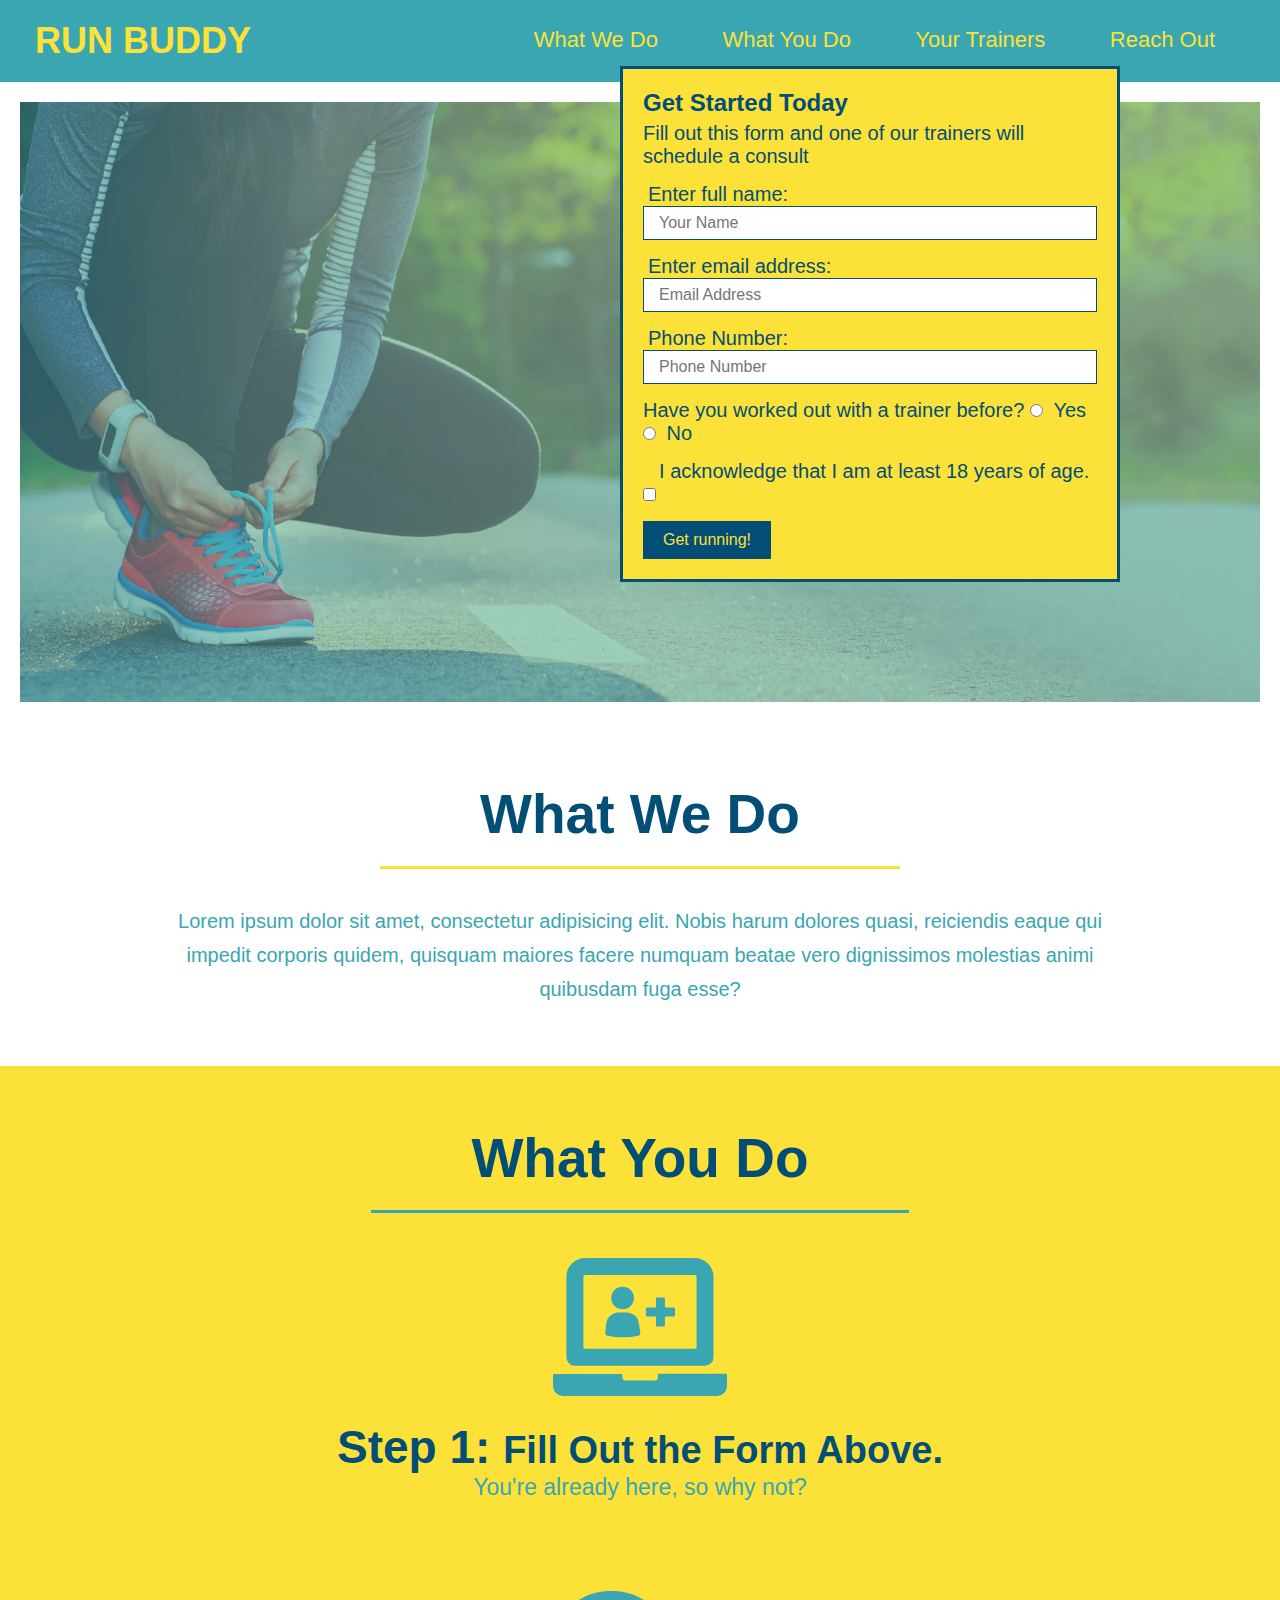
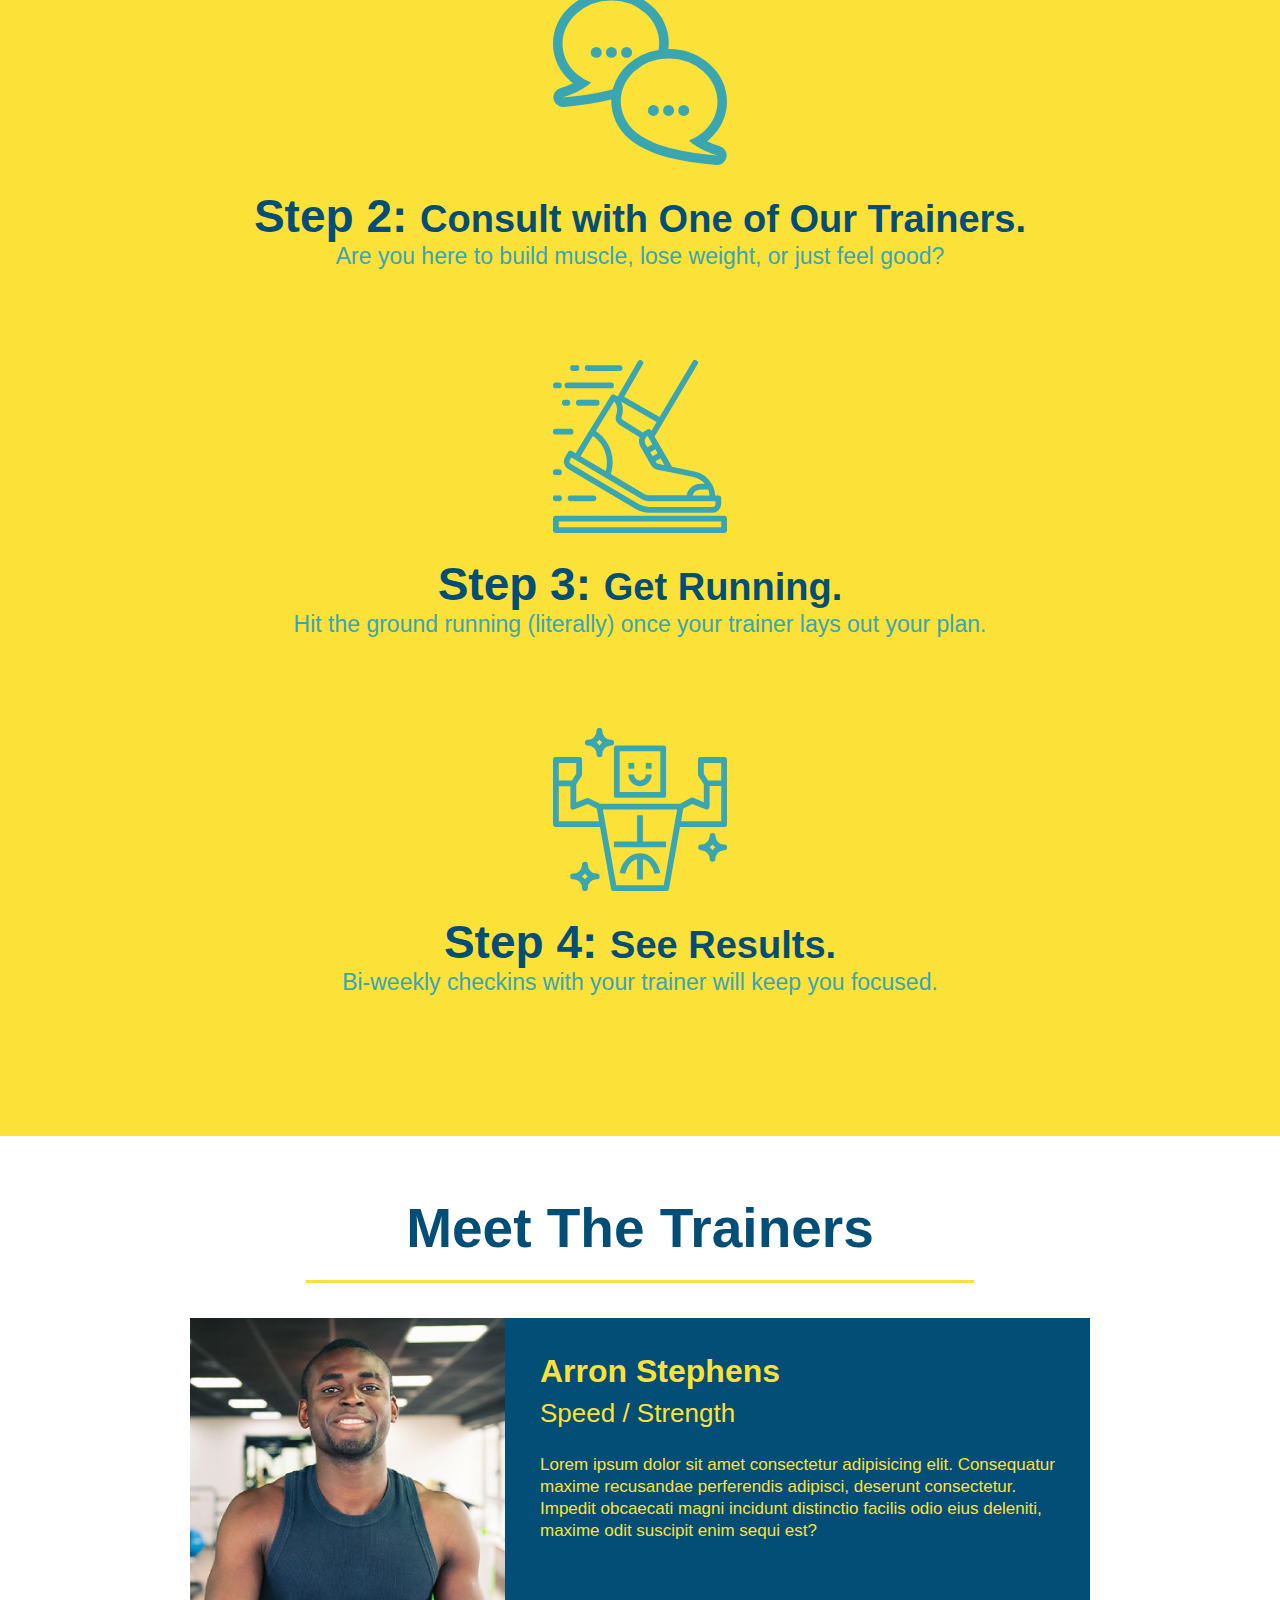
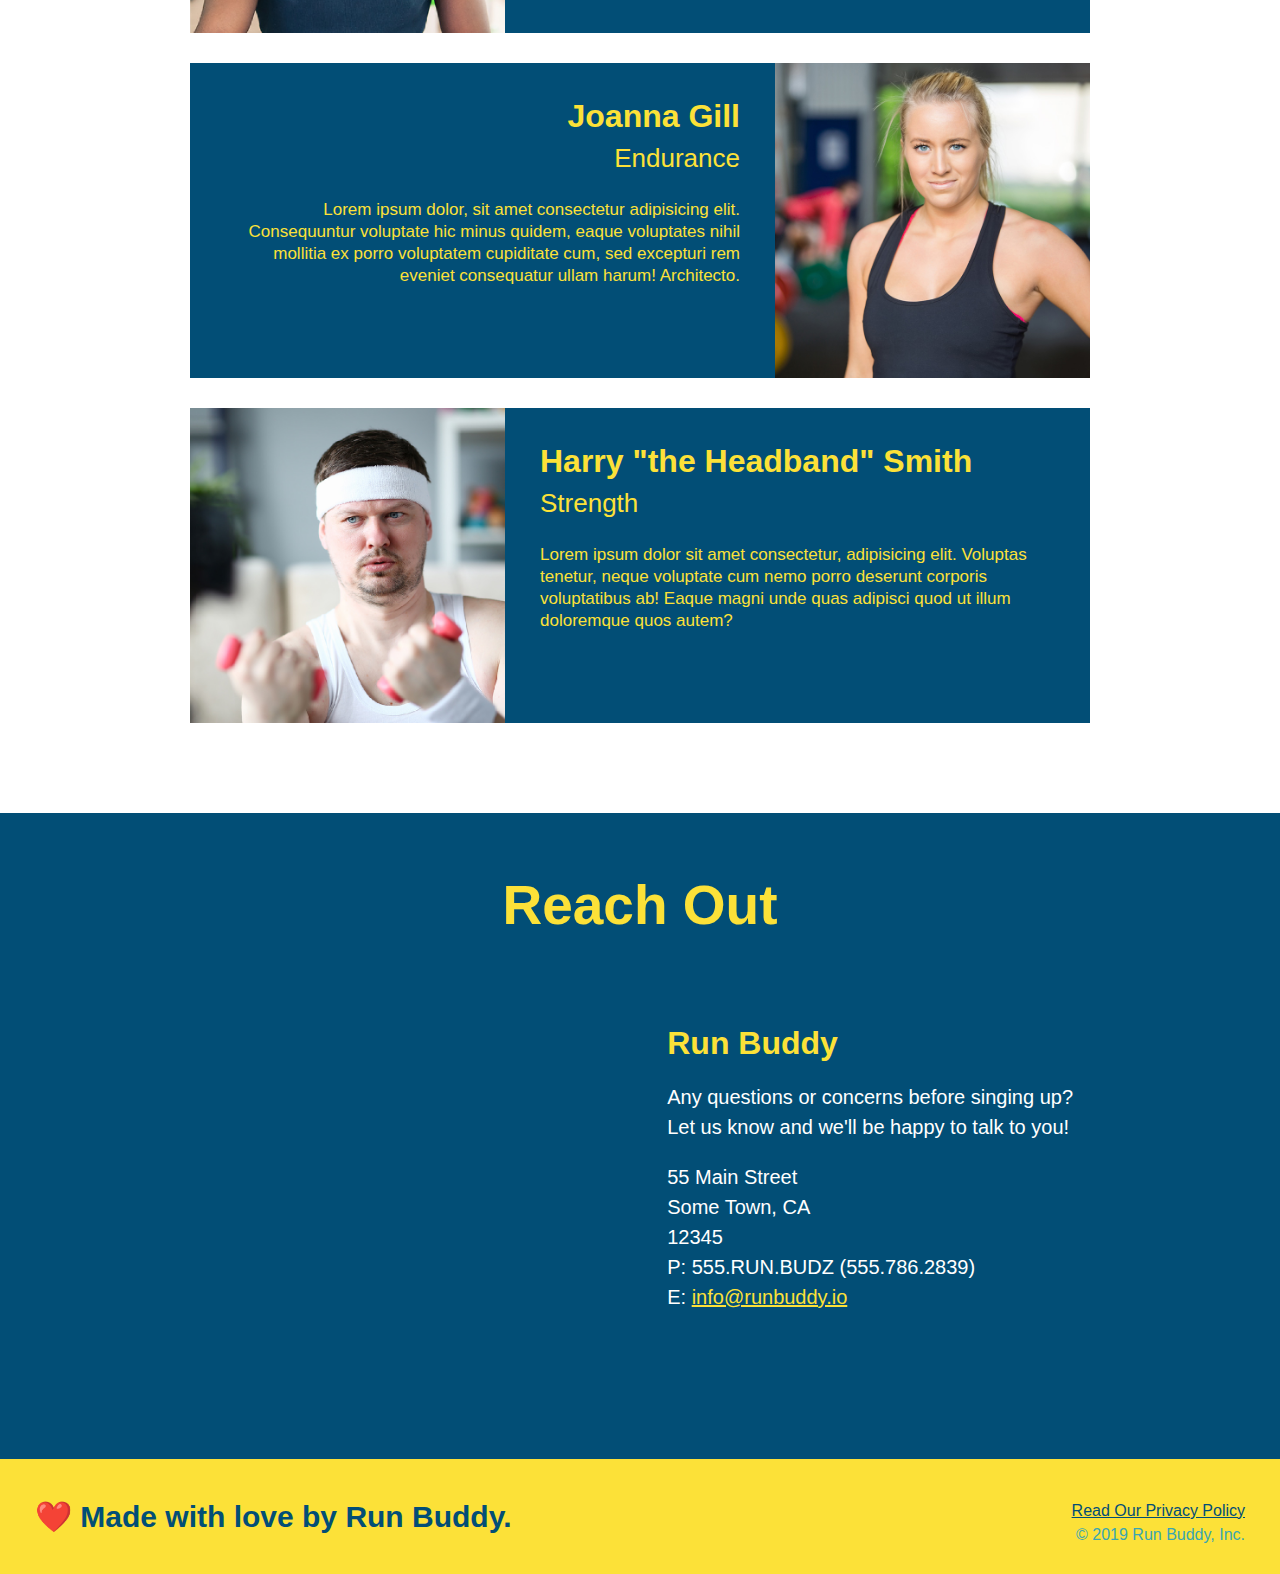
==== index.html @ 34ccbccf "initial commit" ====
<!DOCTYPE html>
 <html lang="en">
   <head>
     <meta charset="UTF-8" />
     <title>Run Buddy</title>
     <link rel="stylesheet" href="assests/style.css" />
     
   </head>
   
    <body>
      <!-- navigation-->
      <header>
        <h1>
          <a href="/">RUN BUDDY</a>
        </h1> 
        <nav>
          <!-- Unordered list element-->
          <ul>
            <!-- List it element-->
            <li>
              <!-- Anchor element-->
              <a href="#what-we-do">What We Do</a>
            </li>
            <li>
              <a href="#what-you-do">What You Do</a>
            </li>
            <li>
              <a href="#your-trainers">Your Trainers</a>
            </li>
            <li>
              <a href="#reach-out">Reach Out</a>
            </li>
          </ul>
        </nav>
      </header>

      <!-- hero/jumbotron-->
      <section class="hero">
        <div class="hero-form">
          <h3>Get Started Today</h3>
          <p>Fill out this form and one of our trainers will schedule a consult</p>
          <!-- Add form element-->
          <form>
            <label for="name">Enter full name:</label>
            <input type="text" placeholder="Your Name" name="name" id="name" class="form-input" />
            
            <label for="email">Enter email address:</label>
            <input type="email" placeholder="Email Address" name="email" id="email" class="form-input" />
            
            <label for="phone">Phone Number:</label>
            <input type="tel" placeholder="Phone Number" name="phone" id="phone" class="form-input" />
            <p>
              Have you worked out with a trainer before?
              <input type="radio" name="trainer-confirm" id="trainer-yes" />
              <label for="trainer-yes">Yes</label>

              <input type="radio" name="trainer-confirm" id="trainer-no" />
              <label for="trainer-no">No</label>
            </p>
            <p>
             <label for="checkbox"> 
              I acknowledge that I am at least 18 years of age.
             </label>
             <input type="checkbox" name="age-confirm" id="checkbox" class="form-button"/>
            </p>
            <button type="submit">
              Get running!
            </button>
          </form>
        </div>
      </section>
      <!-- end hero-->
        

      <!-- "what we do" section-->
     <section id="what-we-do" class="intro">
        <h2 class="section-title primary-border">What We Do</h2>
        <p>
          Lorem ipsum dolor sit amet, consectetur adipisicing elit. Nobis harum dolores quasi, reiciendis eaque qui impedit corporis quidem, quisquam maiores facere numquam beatae vero dignissimos molestias animi quibusdam fuga esse?
        </p>
      </section>

      <!-- "what you do" section-->
    <section id="what-you-do" class="steps">
        <h2 class="section-title secondary-border">What You Do</h2>

         <div>
          <img src="./assests/images/01-04-svgs/step-1.svg" alt=""/>
           <h3>Step 1: <span>Fill Out the Form Above.</span></h3>
           <p>You're already here, so why not?</p>
         </div>
        
         <div>
          <img src="./assests/images/01-04-svgs/step-2.svg" alt="" />
          <h3>Step 2: <span>Consult with One of Our Trainers.</span></h3>
          <p>Are you here to build muscle, lose weight, or just feel good?</p>
        </div>

        <div>
          <img src="./assests/images/01-04-svgs/step-3.svg" alt="" />
          <h3>Step 3: <span>Get Running.</span></h3>
          <p>Hit the ground running (literally) once your trainer lays out your plan.</p>
        </div>

        <div>
          <img src="./assests/images/01-04-svgs/step-4.svg" alt="" />
          <h3>Step 4: <span>See Results.</span></h3>
          <p>Bi-weekly checkins with your trainer will keep you focused.</p>
        </div>
    </section> 

      <!-- "meet the trainers" section-->  
      <section id="your-trainers" class="trainers">
        <h2 class="section-title primary-border">
          Meet The Trainers
        </h2>
        <!-- first trainer bio-->
        <article class="trainer">
          <img src="./assests/images/01-05-trainers/trainer-1.jpg" alt="Arron Stephens in his workout clothes, ready to pump iron" />
          <div class="trainer-bio text-left">
            <h3>Arron Stephens</h3>
            <h4>Speed / Strength</h4>
            <p> Lorem ipsum dolor sit amet consectetur adipisicing elit. Consequatur maxime recusandae perferendis adipisci, deserunt consectetur. Impedit obcaecati magni incidunt distinctio facilis odio eius deleniti, maxime odit suscipit enim sequi est?
            </p>
            </div>
        </article>
        <!-- second trainer bio-->
        <article class="trainer">
          <div class="trainer-bio text-right">
            <h3>Joanna Gill</h3>
            <h4>Endurance</h4>
            <p>
              Lorem ipsum dolor, sit amet consectetur adipisicing elit. Consequuntur voluptate hic minus quidem, eaque voluptates nihil mollitia ex porro voluptatem cupiditate cum, sed excepturi rem eveniet consequatur ullam harum! Architecto.
            </p>
          </div>
          <img src="./assests/images/01-05-trainers/trainer-2.jpg" alt="Joanna Gill cooling off after a workout" />
      </article>
      <!-- third trainer bio-->
      <article class="trainer">
        <img src="./assests/images/01-05-trainers/trainer-3.jpg">
        <div class="trainer-bio text-left">
          <h3>Harry "the Headband" Smith</h3>
          <h4>Strength</h4>
          <p>
            Lorem ipsum dolor sit amet consectetur, adipisicing elit. 
            Voluptas tenetur, neque voluptate cum nemo porro deserunt 
            corporis voluptatibus ab! Eaque magni unde quas adipisci 
            quod ut illum doloremque quos autem?
          </p>
        </div>

      </article>

      </section> 

      <!-- "reach out" section-->
    <section id="reach-out" class="contact">
        <h2 class="section-title secondary-border">
          Reach Out
        </h2>
        <div class="contact-info">
          <iframe src="https://www.google.com/maps/embed?pb=!1m18!1m12!1m3!1d3119.5321688860545!2d-121.73166448488304!3d38.567591279622825!2m3!1f0!2f0!3f0!3m2!1i1024!2i768!4f13.1!3m3!1m2!1s0x8085298dbfedfb4b%3A0xfa9bdd2085d018d7!2s1833%20Fremont%20Ct%2C%20Davis%2C%20CA%2095618!5e0!3m2!1sen!2sus!4v1657152899773!5m2!1sen!2sus" 
           style="border:0;" 
           allowfullscreen="" 
           loading="lazy" 
           referrerpolicy="no-referrer-when-downgrade">
          </iframe>
          <div>
            <h3>Run Buddy</h3>
            <p>Any questions or concerns before singing up? 
            <br />
            Let us know and we'll be happy to talk to you!
            </p>
          <address>
            55 Main Street <br/>
            Some Town, CA <br/>
            12345 <br />
            P: 555.RUN.BUDZ (555.786.2839)<br/>
            E: <a href="mailto:info@runbuddy.io">info@runbuddy.io</a>
          </address>
        </div>   
      </div>
  </section>

      <!-- footer -->
      <footer>
        <h2>❤️ Made with love by Run Buddy.</h2>
        <div>
          <a href="./privacy-policy.html">Read Our Privacy Policy </a><br />
           &copy; 2019 Run Buddy, Inc.
        </div>
      </footer>

  
      
      
    </body>
</html>
---- assests/style.css ----
* {
    margin: 0;
    padding: 0;
    box-sizing: border-box;
}

body {
    color: #39a6b2;
    font-family: Arial, Helvetica, sans-serif;
}

/* apply styles to <header> */
 header {
    padding: 20px 35px;
    background-color: #39a6b2;
 }

 header h1 {
    font-weight: bold;
    font-size: 36px;
    color: #fce138;
    margin: 0;
    display: inline;
 }

 header a {
    text-decoration: none;
    color: #fce138;
 }

header nav {
    float: right;
    margin: 7px 0;
}

header nav ul li {
    display: inline;
}

header nav ul li a {
    margin: 0 30px;
    font-weight: lighter;
    font-size: 22px;
}

footer {
    background: #fce138;
    width: 100%;
    padding: 40px 35px;
}

footer h2 {
    display: inline;
    color: #024e76;
    font-size: 30px;
    margin: 0;
}

footer div {
    float: right;
    line-height: 1.5;
    text-align: right;
}

footer a {
    color: #024e76;
}

section {
    padding: 60px;
   
}

.hero {
    background-image: url("images/hero-bg.jpeg");
    height: 600px;
    background-size: cover;
    background-position: center;
    position: relative;
}

.hero-form {
   background-color: #fce138;
   padding: 20px;
   width: 500px;
   color: #024e76;
   border: solid 3px #024e76;
   position: absolute;
   bottom: 120px;
   right: 140px;
}

.hero-form h3 {
    font-size: 24px;
    margin: 0;
}

.hero-form p {
    margin: 5px 0 15px 0;

}

.form-input {
    border: 1px solid #024e76;
    display: block;
    padding: 7px 15px;
    font-size: 16px;
    color: #024e76;
    width: 100%;
    margin-bottom: 15px;

}

.hero-form label {
    margin: 0 5px;
}

.hero-form button {
    color: #fce138;
    background-color: #024e76;
    border: none;
    padding: 10px 20px;
    font-size: 16px;
}

.intro {
    text-align: center;
}



.intro p {
    line-height: 1.7;
    color: #39a6b2;
    width: 80%;
    font-size: 20px;
    margin: 0 auto;
}

.steps {
    text-align: center;
    background: #fce138;
}


.section-title {
    font-size: 55px;
    color: #024e76;
    margin-bottom: 35px;
    padding: 0 100px 20px 100px;
    display: inline-block;
    border-bottom: 3px solid;
}

.primary-border {
    border-color: #fce138;
}

.secondary-border {
    border-color: #39a6b2;
}

.steps div {
    margin-bottom: 80px;
}

.steps img {
    width: 15%;
    margin: 10px 0;
}

.steps h3 {
    color: #024e76;
    font-size: 46px;
    margin-top: 10px;
}

.steps p {
    color: #39a6b2;
    font-size: 23px;
}

.steps span {
    font-size: 38px;
}

.trainers {
    text-align: center;
}

.trainer {
    width: 900px;
    margin: 0 auto 30px auto;
    background: #024e76;
    color: #fce138;
    overflow: auto;
}

.trainer img {
    width: 35%;
    float: left;
}

.trainer-bio {
    padding: 35px;
    float: left;
    width: 65%;
}

.text-left {
    text-align: left;
}

.text-right {
    text-align: right;
}

.trainer-bio h3 {
    font-size: 32px;
    margin-bottom: 8px;
}

.trainer-bio h4 {
    font-weight: lighter;
    font-size: 26px;
    margin-bottom: 25px;
}

.trainer-bio p {
    font-size: 17px;
    line-height: 1.3;
}

.contact {
    text-align: center;
    background: #024e76;
    
}

.contact h2 {
    color:#fce138;
    border-bottom: #024e76 solid;
    

}   

.contact-info iframe {
    width: 400px;
    height: 400px;
}

.contact-info div {
    width: 410px;
    display: inline-block;
    vertical-align: top;
    text-align: left;
    margin: 30px 0 0 60px;
    color: white;
}

.contact h3 {
    color: #fce138;
    font-size: 32px;
}
.contact-info p, .contact-info address {
    margin: 20px 0;
    line-height: 1.5;
    font-size: 20px;
    font-style: normal;
}

.contact-info a {
    color: #fce138;
}

.hero {
    margin: 20px;
    font-size: 20px;
    background-color: white;
    color: blue;
  }
  
  /* these two colors will override the ones above in .hero */
  .hero-secondary {
    background-color: black;
    color: red;
  }
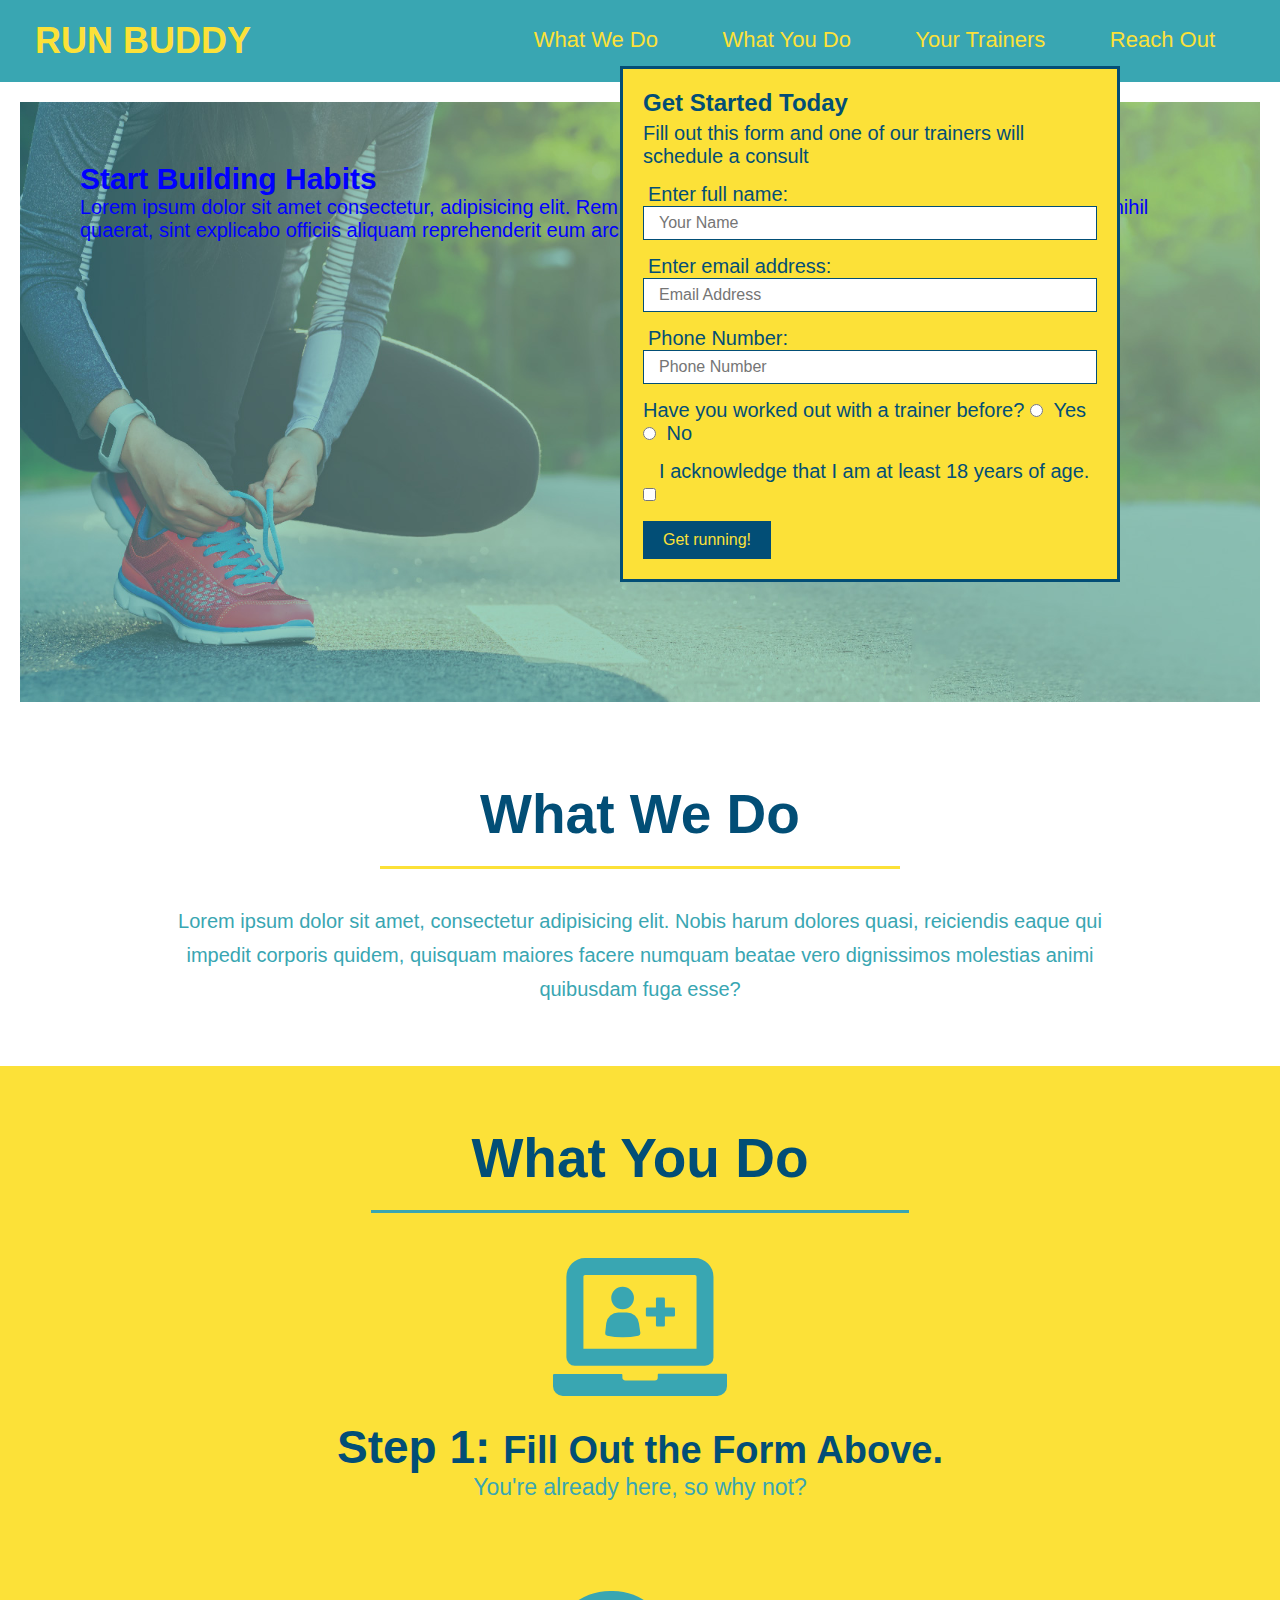
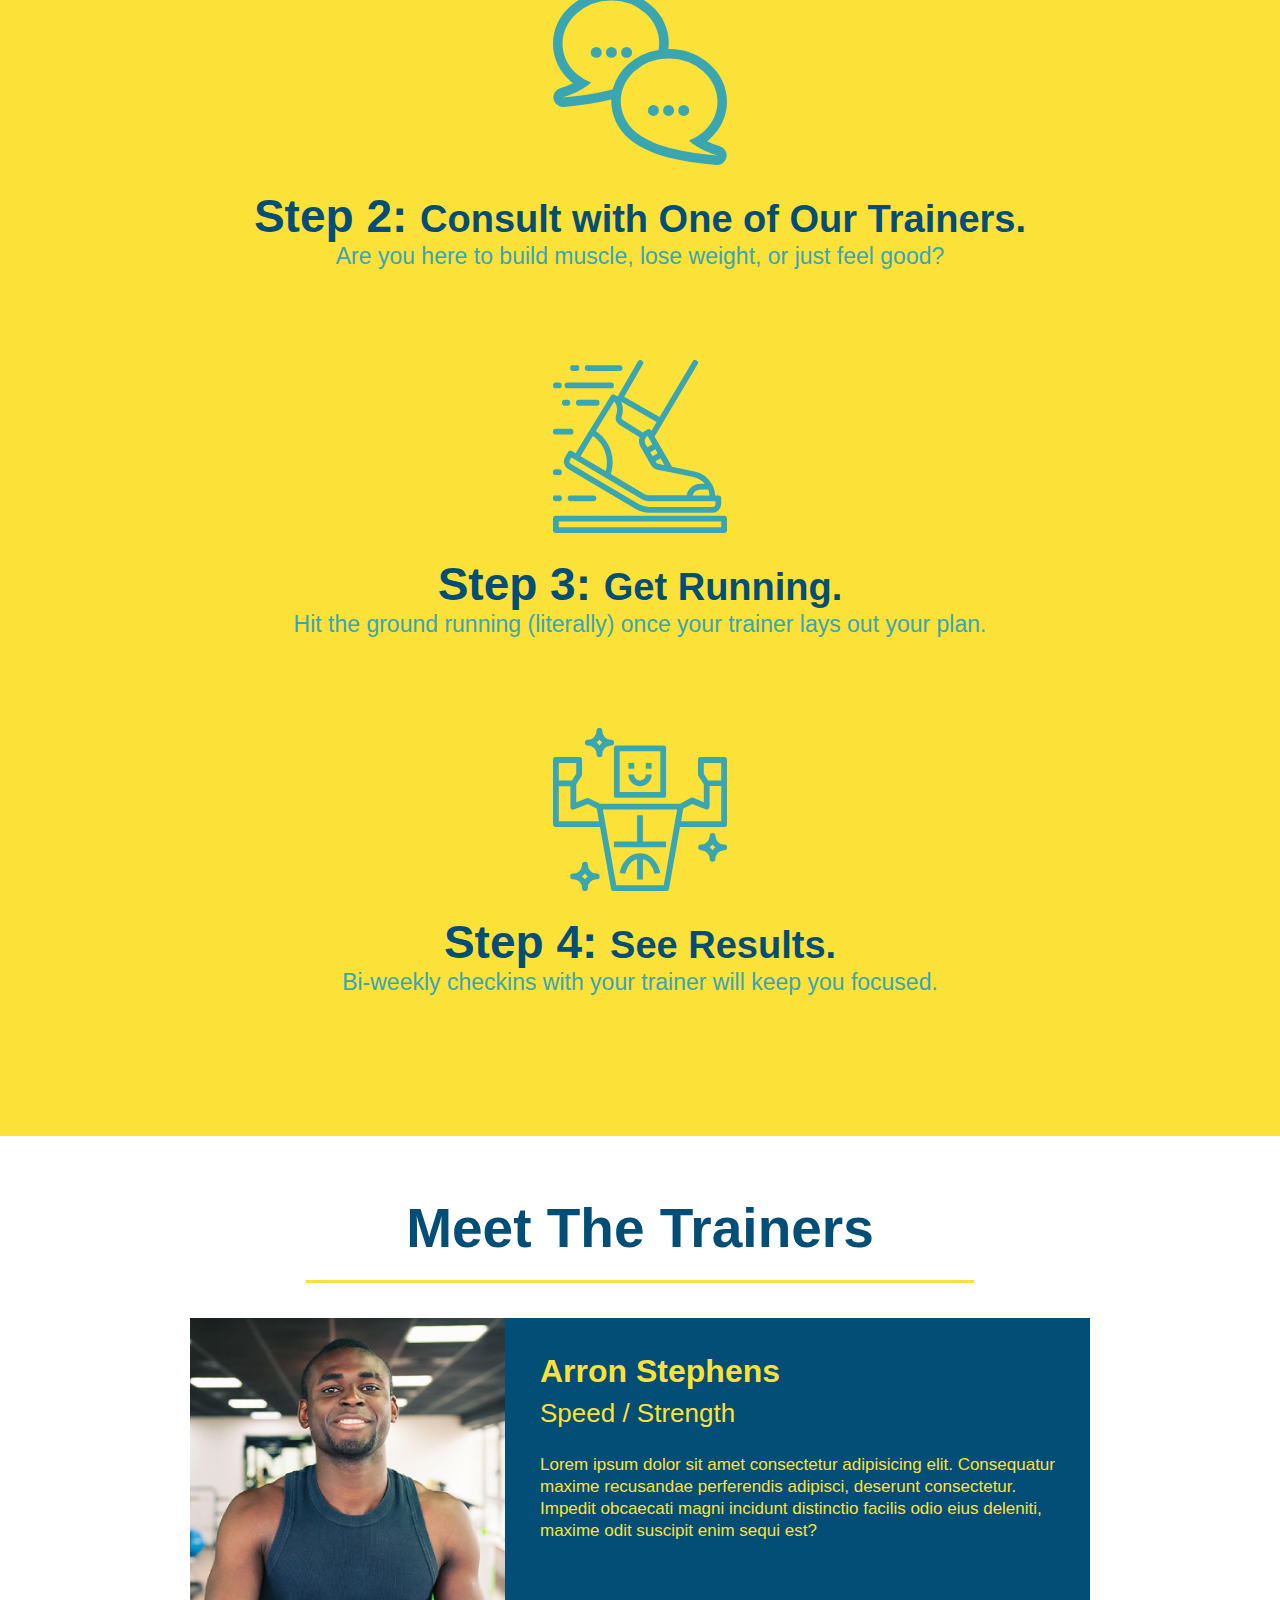
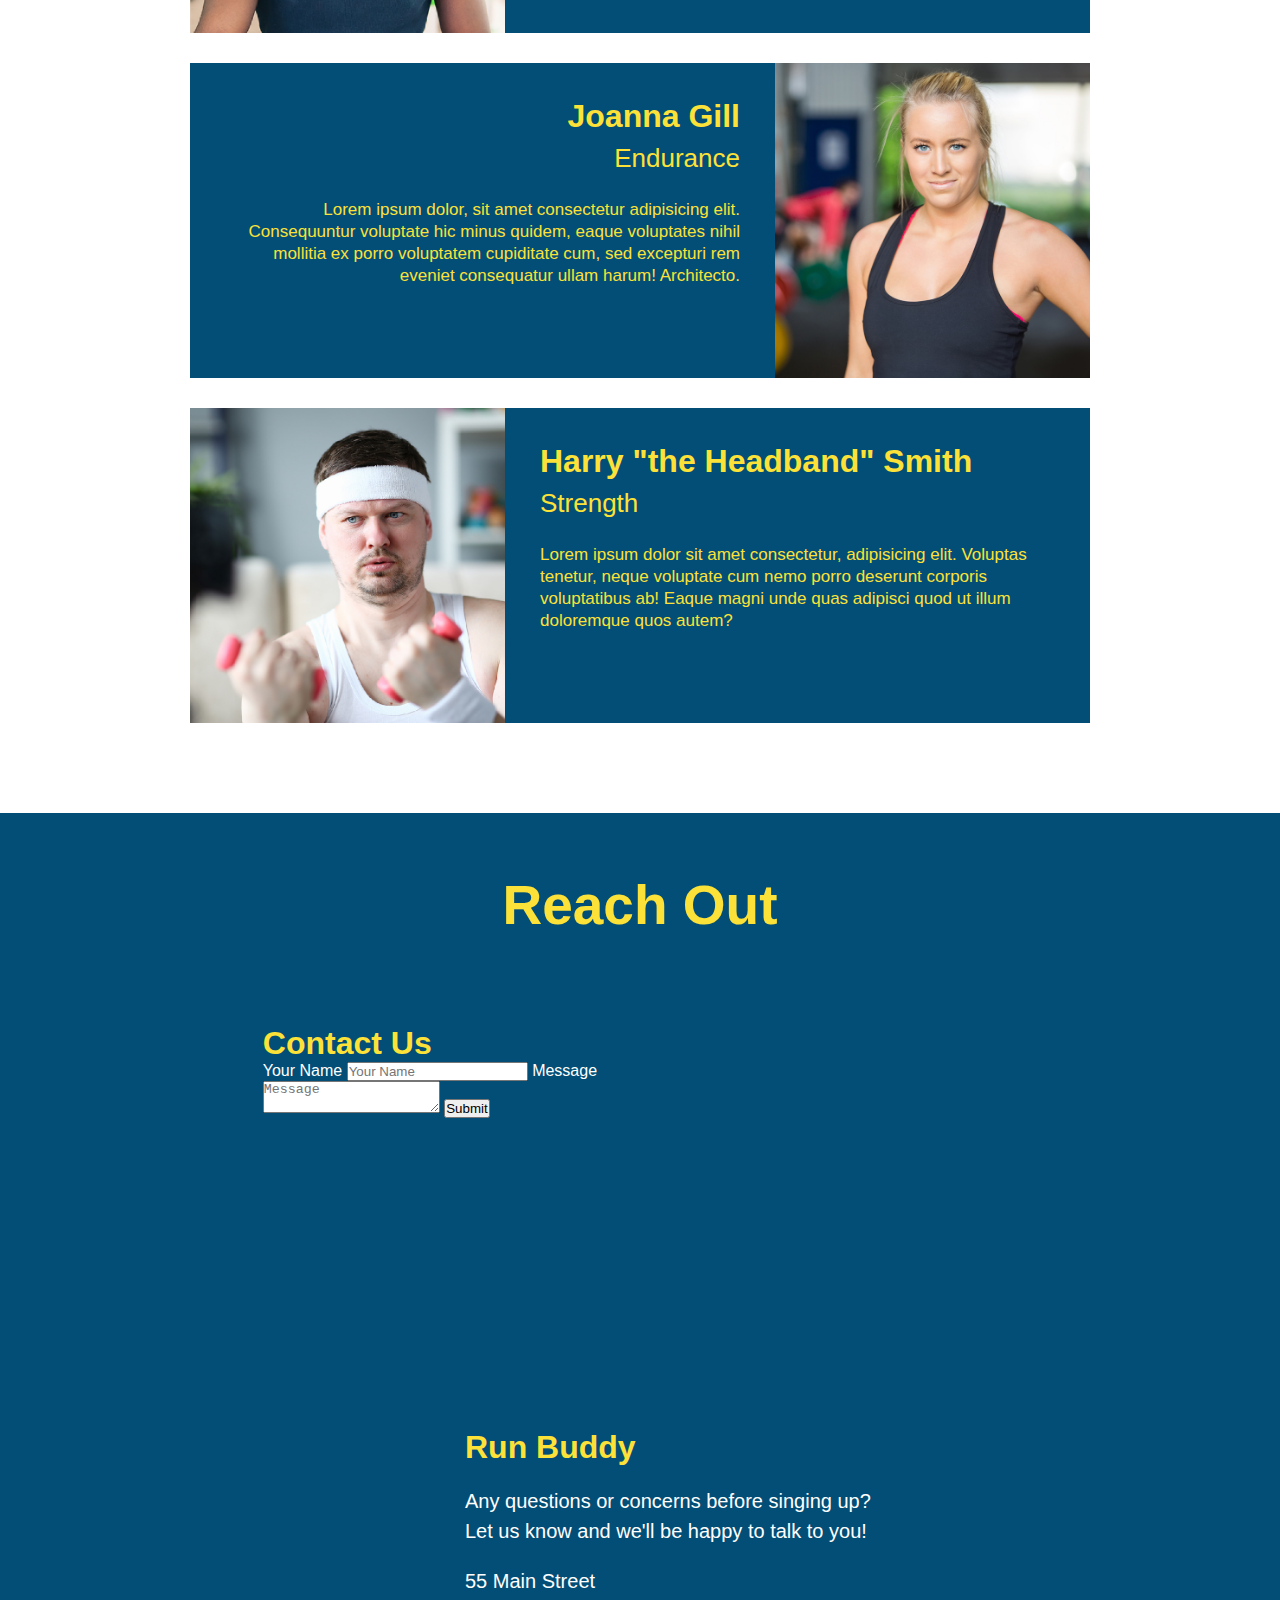
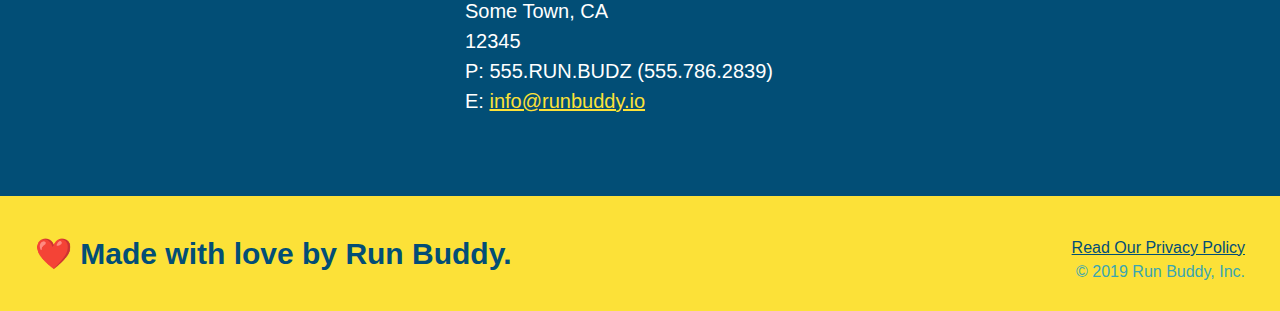
==== commit d1f3e198: "add contact form" ====
--- a/index.html
+++ b/index.html
@@ -36,6 +36,13 @@
 
       <!-- hero/jumbotron-->
       <section class="hero">
+        <!-- New additions -->
+        <div class="hero-cta">
+          <h2>Start Building Habits</h2>
+          <p>Lorem ipsum dolor sit amet consectetur, adipisicing elit. Rem doloribus ea voluptas vitae nemo minima odio laborum nihil quaerat, sint explicabo officiis aliquam reprehenderit eum architecto beatae autem sequi. Libero!
+          </p>
+        </div>
+        
         <div class="hero-form">
           <h3>Get Started Today</h3>
           <p>Fill out this form and one of our trainers will schedule a consult</p>
@@ -158,13 +165,30 @@
         <h2 class="section-title secondary-border">
           Reach Out
         </h2>
+
+        <!-- contact info -->
         <div class="contact-info">
+          <div class="contact-form">
+            <h3>Contact Us</h3>
+            <form>
+              <label for="contact-name">Your Name</label>
+              <input type="text" id="contact-name" placeholder="Your Name" />
+
+              <label for="contact-message">Message</label>
+              <textarea id="contact-message" placeholder="Message"></textarea>
+
+              <button type="submit">Submit</button>
+            </form>
+            </div>
+
           <iframe src="https://www.google.com/maps/embed?pb=!1m18!1m12!1m3!1d3119.5321688860545!2d-121.73166448488304!3d38.567591279622825!2m3!1f0!2f0!3f0!3m2!1i1024!2i768!4f13.1!3m3!1m2!1s0x8085298dbfedfb4b%3A0xfa9bdd2085d018d7!2s1833%20Fremont%20Ct%2C%20Davis%2C%20CA%2095618!5e0!3m2!1sen!2sus!4v1657152899773!5m2!1sen!2sus" 
            style="border:0;" 
            allowfullscreen="" 
            loading="lazy" 
            referrerpolicy="no-referrer-when-downgrade">
-          </iframe>
+         </div>
+       </iframe>
+
           <div>
             <h3>Run Buddy</h3>
             <p>Any questions or concerns before singing up? 
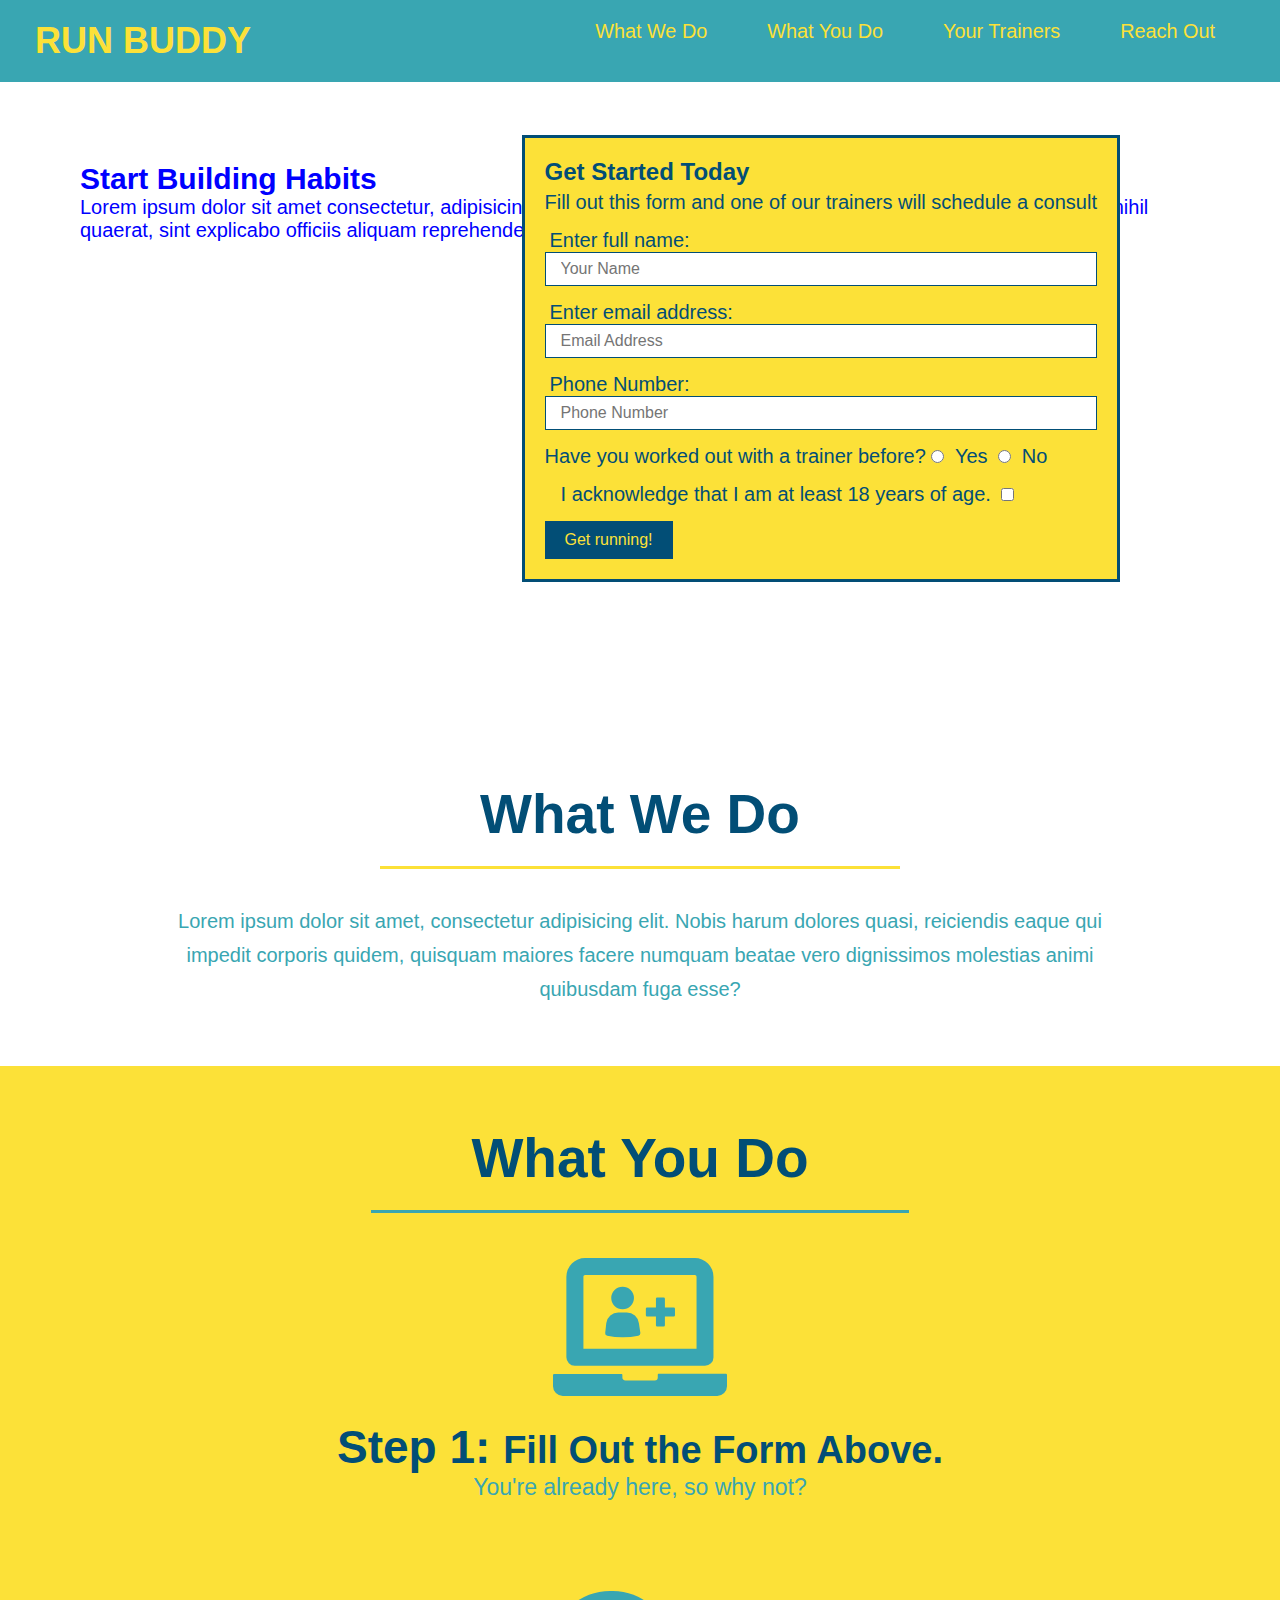
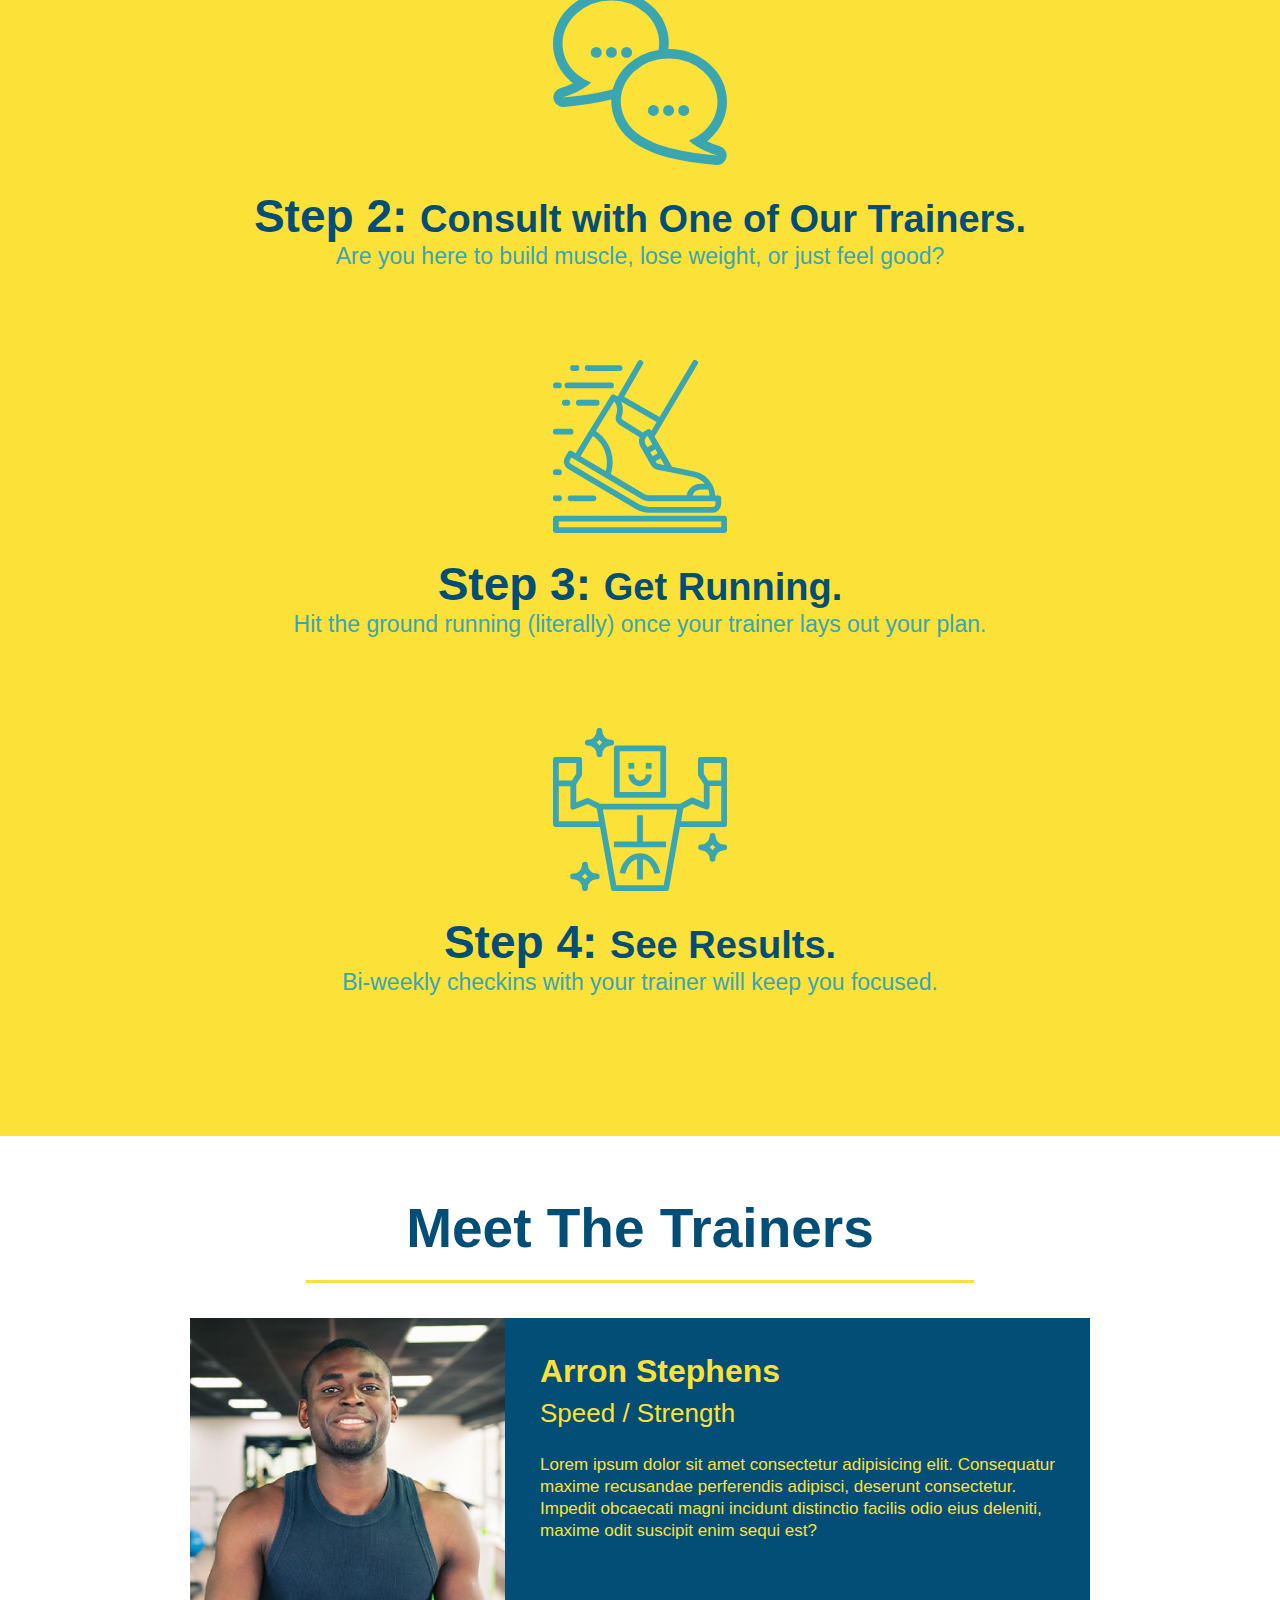
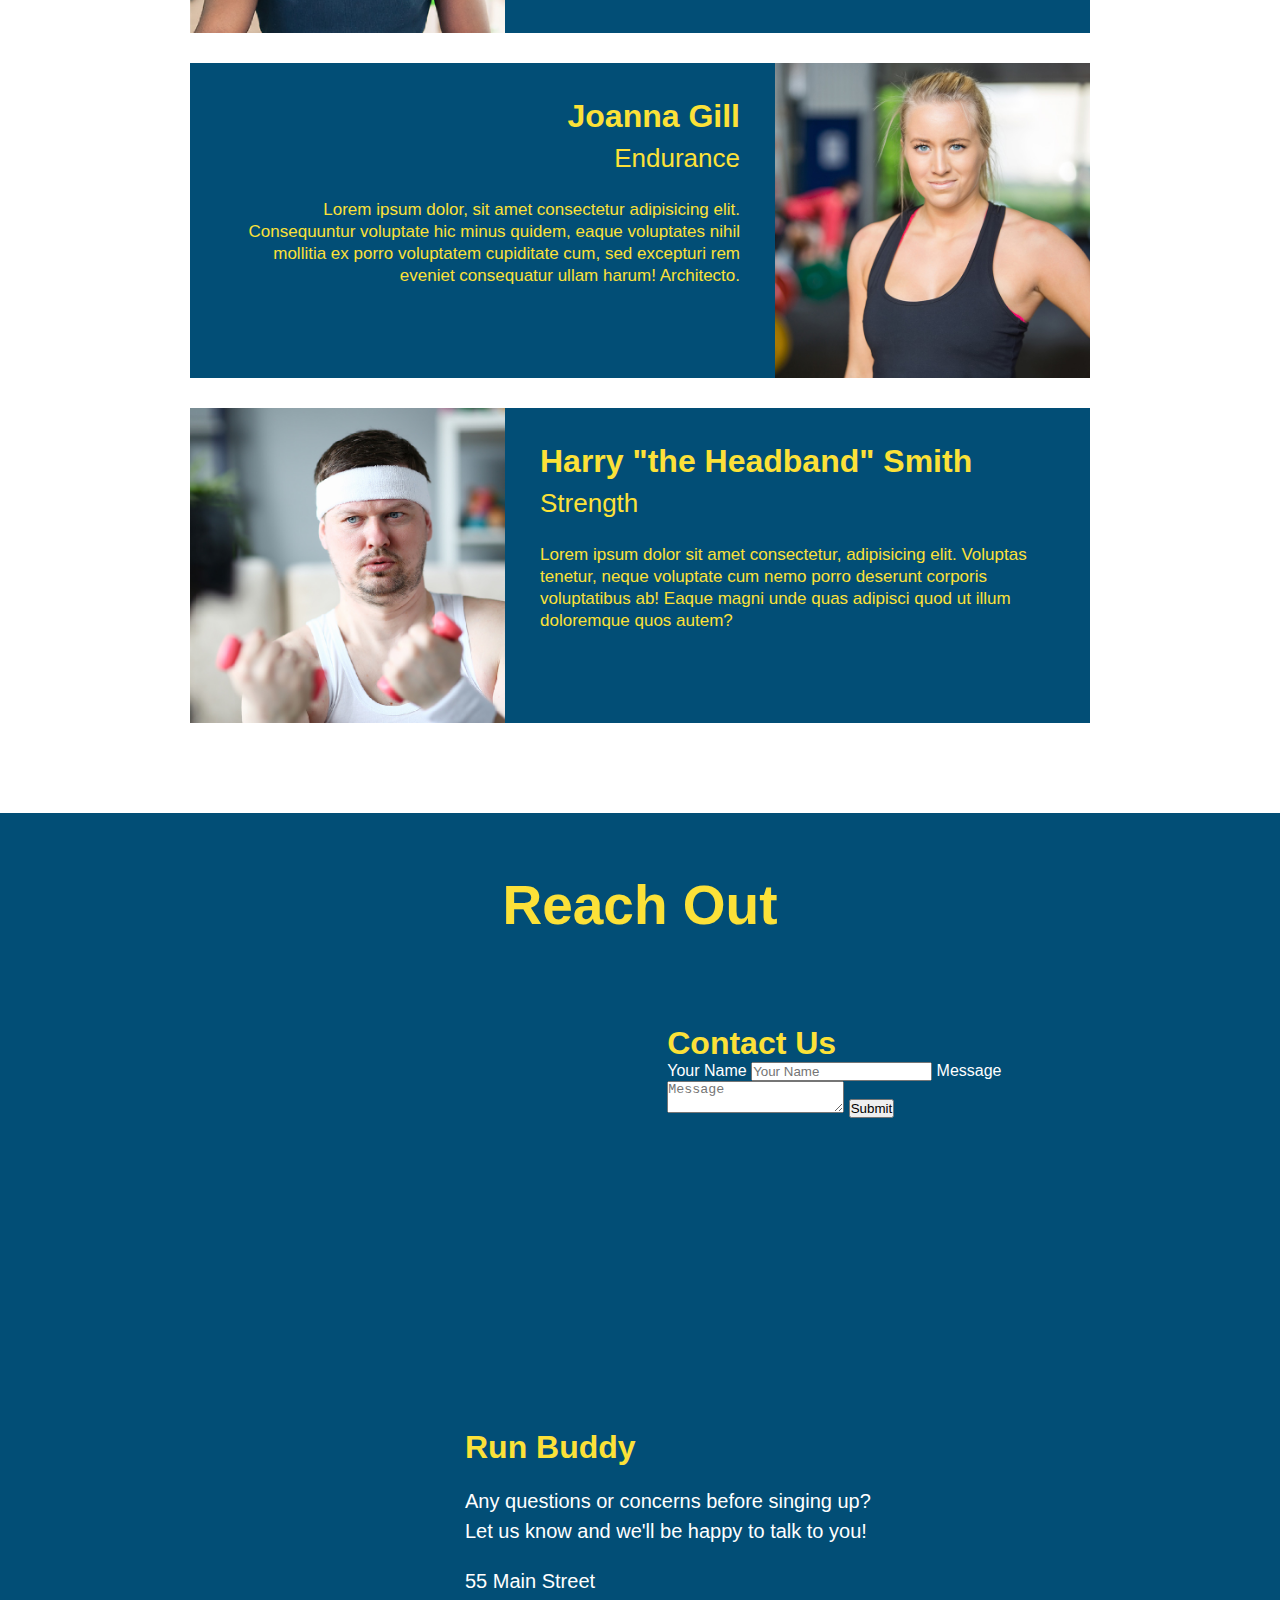
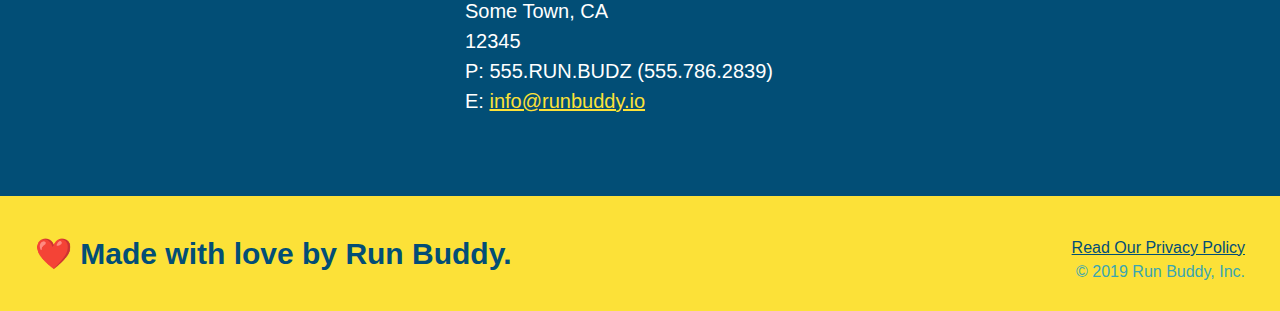
==== commit 4898eb19: "add flexbox to header" ====
--- a/index.html
+++ b/index.html
@@ -165,29 +165,27 @@
         <h2 class="section-title secondary-border">
           Reach Out
         </h2>
-
-        <!-- contact info -->
+        
         <div class="contact-info">
+          <iframe src="https://www.google.com/maps/embed?pb=!1m18!1m12!1m3!1d3119.5321688860545!2d-121.73166448488304!3d38.567591279622825!2m3!1f0!2f0!3f0!3m2!1i1024!2i768!4f13.1!3m3!1m2!1s0x8085298dbfedfb4b%3A0xfa9bdd2085d018d7!2s1833%20Fremont%20Ct%2C%20Davis%2C%20CA%2095618!5e0!3m2!1sen!2sus!4v1657152899773!5m2!1sen!2sus" 
+           style="border:0;" 
+           allowfullscreen="" 
+           loading="lazy" 
+           referrerpolicy="no-referrer-when-downgrade">
+          </iframe>
+
           <div class="contact-form">
             <h3>Contact Us</h3>
             <form>
               <label for="contact-name">Your Name</label>
               <input type="text" id="contact-name" placeholder="Your Name" />
-
+          
               <label for="contact-message">Message</label>
               <textarea id="contact-message" placeholder="Message"></textarea>
-
+          
               <button type="submit">Submit</button>
             </form>
-            </div>
-
-          <iframe src="https://www.google.com/maps/embed?pb=!1m18!1m12!1m3!1d3119.5321688860545!2d-121.73166448488304!3d38.567591279622825!2m3!1f0!2f0!3f0!3m2!1i1024!2i768!4f13.1!3m3!1m2!1s0x8085298dbfedfb4b%3A0xfa9bdd2085d018d7!2s1833%20Fremont%20Ct%2C%20Davis%2C%20CA%2095618!5e0!3m2!1sen!2sus!4v1657152899773!5m2!1sen!2sus" 
-           style="border:0;" 
-           allowfullscreen="" 
-           loading="lazy" 
-           referrerpolicy="no-referrer-when-downgrade">
-         </div>
-       </iframe>
+          </div>
 
           <div>
             <h3>Run Buddy</h3>
--- a/assests/style.css
+++ b/assests/style.css
@@ -13,14 +13,16 @@
  header {
     padding: 20px 35px;
     background-color: #39a6b2;
+    display: flex;
+    justify-content: space-between;
+    flex-wrap: wrap;
  }
 
  header h1 {
     font-weight: bold;
+    margin: 0;
     font-size: 36px;
     color: #fce138;
-    margin: 0;
-    display: inline;
  }
 
  header a {
@@ -28,19 +30,20 @@
     color: #fce138;
  }
 
-header nav {
-    float: right;
-    margin: 7px 0;
-}
-
-header nav ul li {
-    display: inline;
-}
+header nav ul {
+    display: flex;
+    flex-wrap: wrap;
+    justify-content: space-between;
+    align-items: center;
+    list-style: none;
+}
+
+
 
 header nav ul li a {
     margin: 0 30px;
     font-weight: lighter;
-    font-size: 22px;
+    font-size: 1.55vw;
 }
 
 footer {
@@ -72,7 +75,7 @@
 }
 
 .hero {
-    background-image: url("images/hero-bg.jpeg");
+    background-image: url("images/hero-bg.jpg");
     height: 600px;
     background-size: cover;
     background-position: center;
@@ -82,7 +85,7 @@
 .hero-form {
    background-color: #fce138;
    padding: 20px;
-   width: 500px;
+   width: 500;
    color: #024e76;
    border: solid 3px #024e76;
    position: absolute;
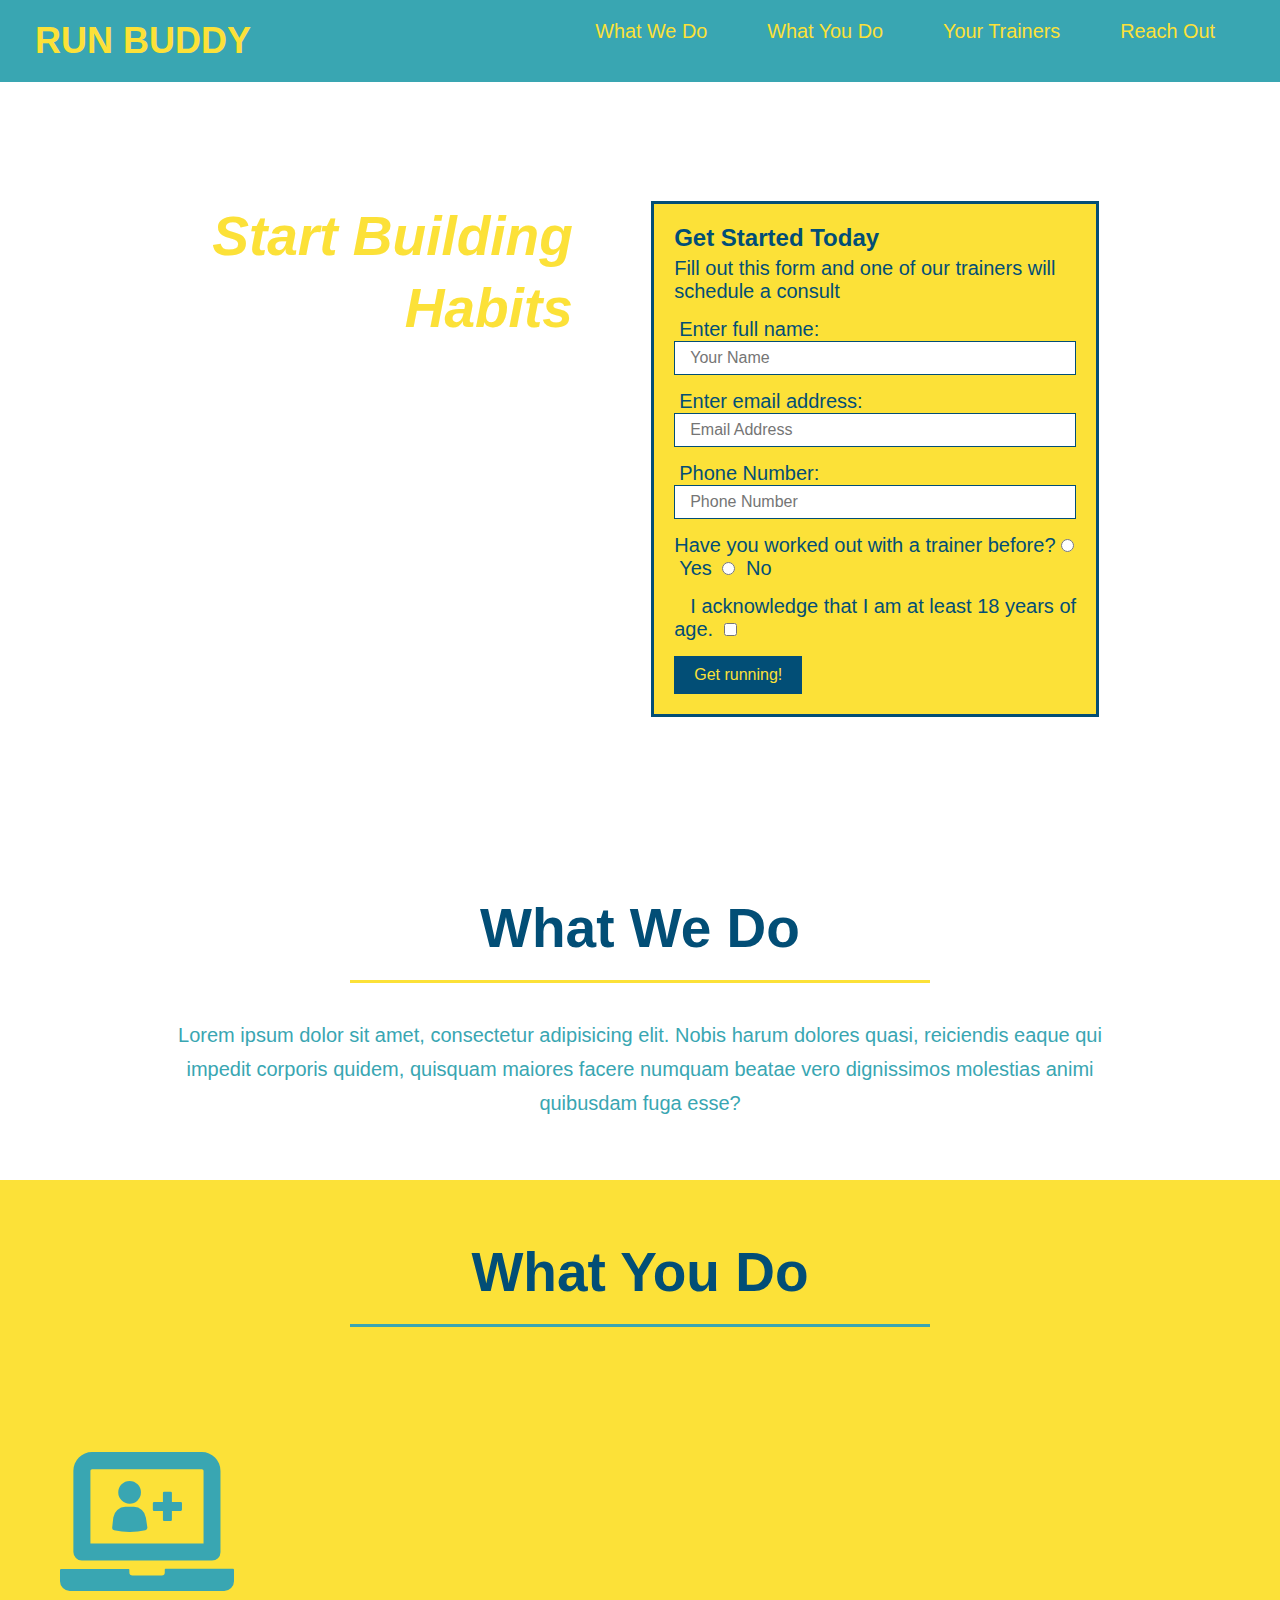
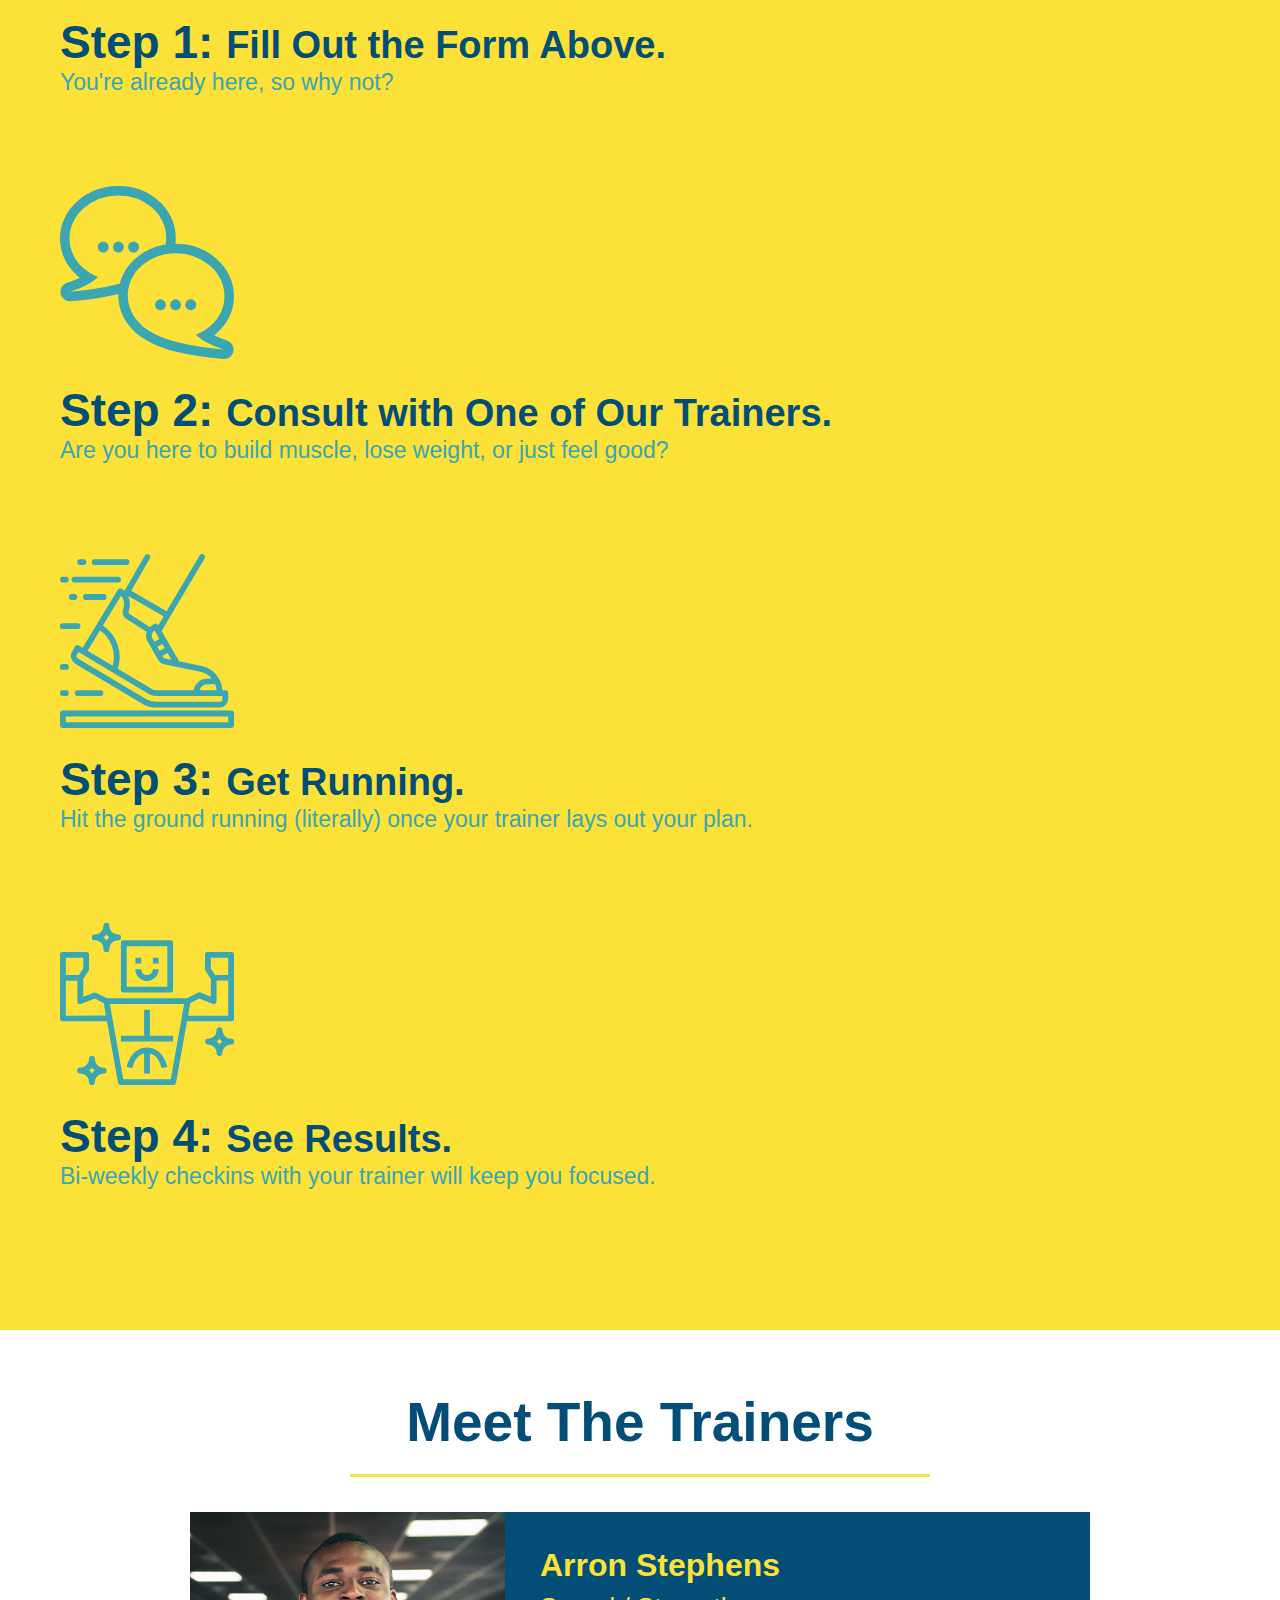
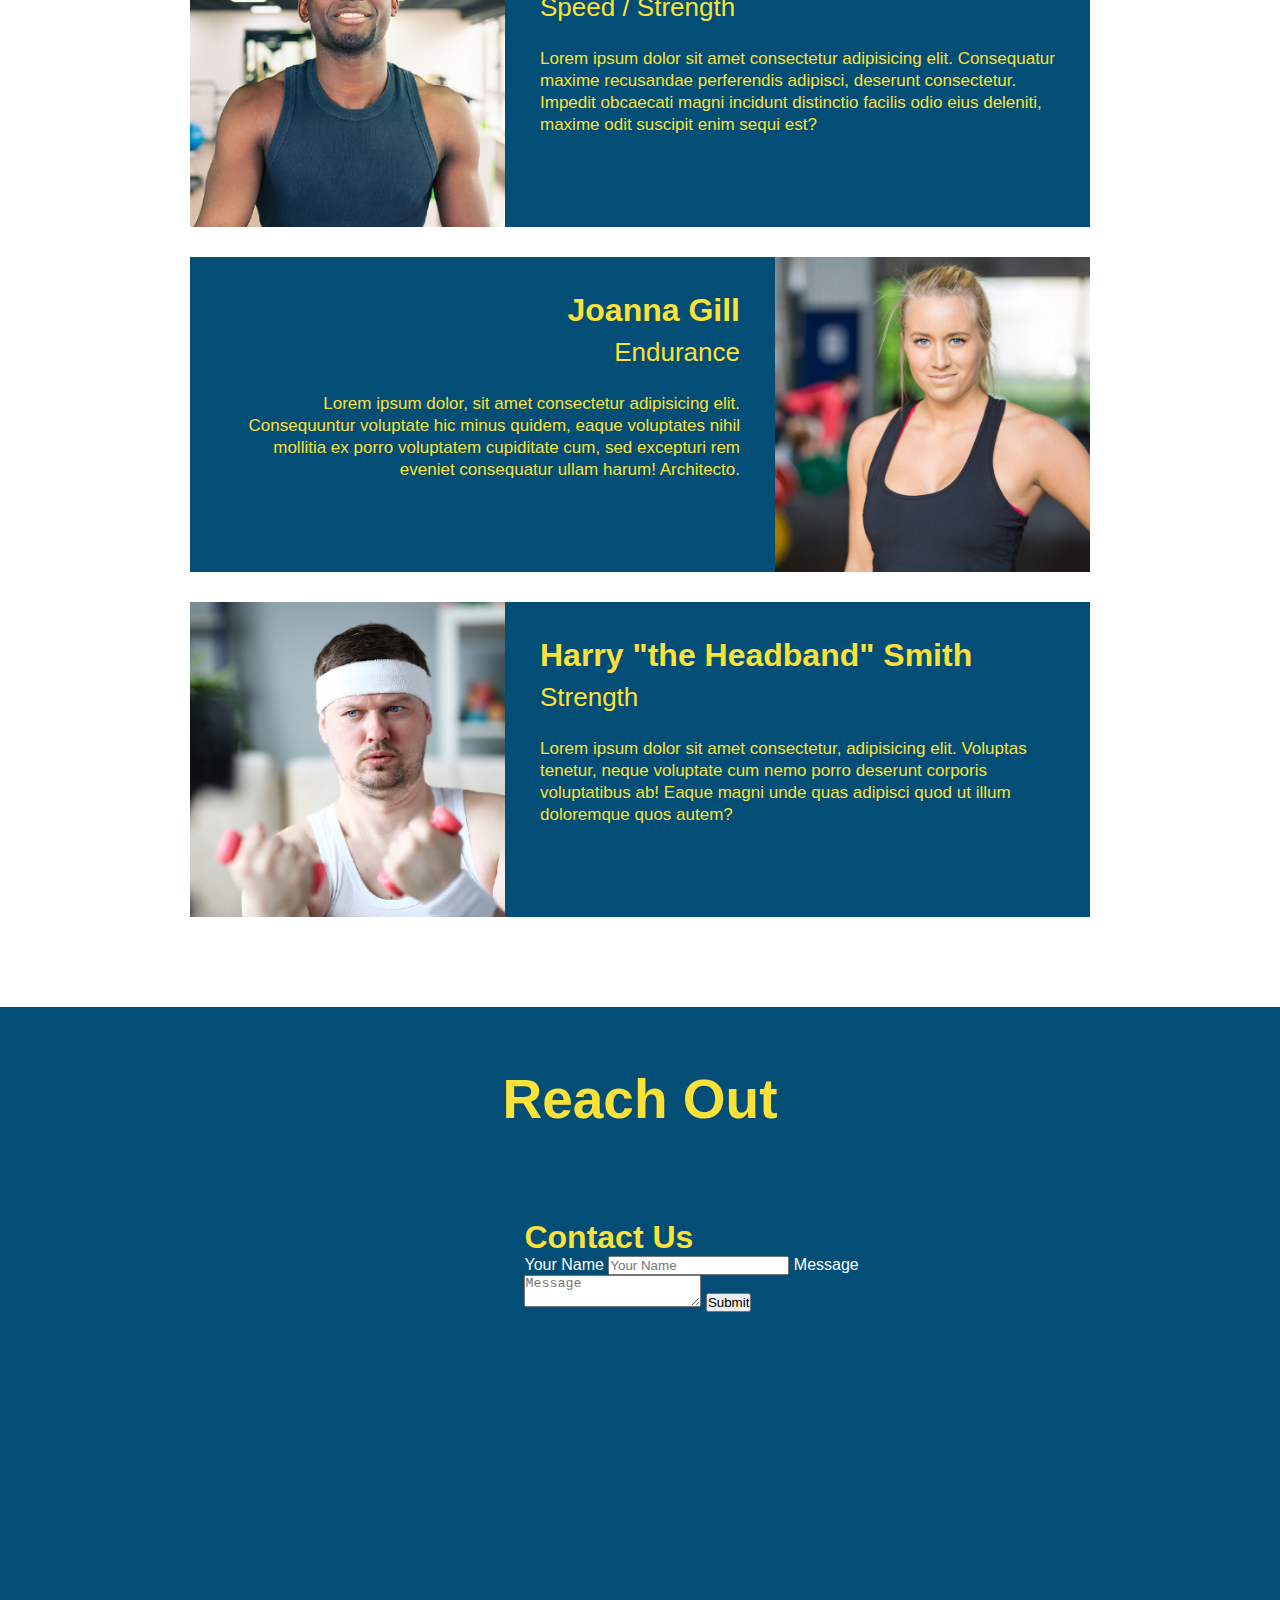
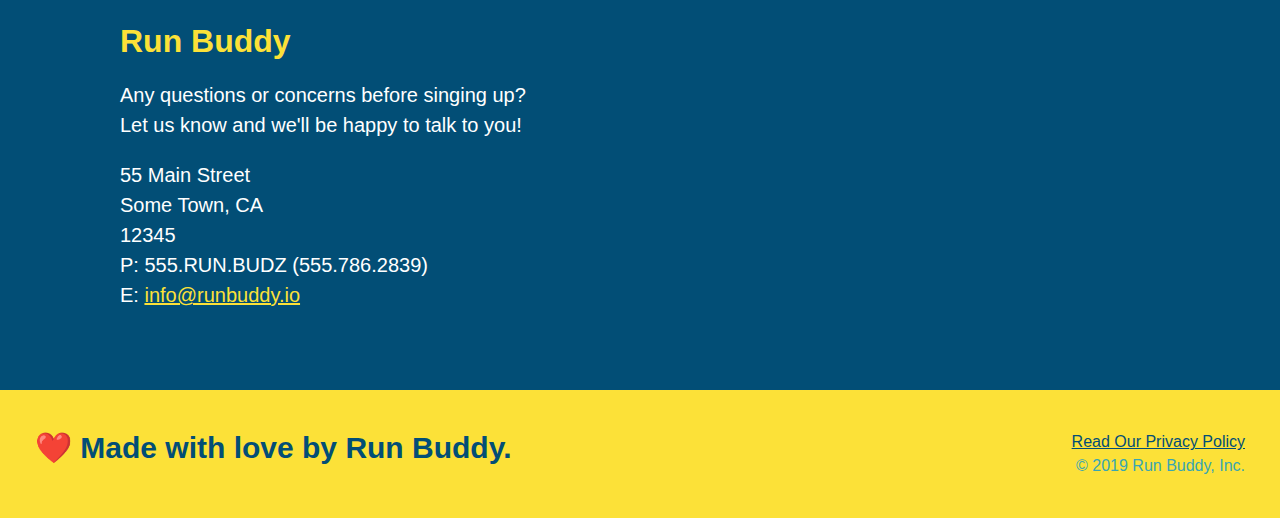
==== commit 3bdf175c: "added flexbox to section titles" ====
--- a/index.html
+++ b/index.html
@@ -36,6 +36,7 @@
 
       <!-- hero/jumbotron-->
       <section class="hero">
+
         <!-- New additions -->
         <div class="hero-cta">
           <h2>Start Building Habits</h2>
@@ -81,15 +82,25 @@
 
       <!-- "what we do" section-->
      <section id="what-we-do" class="intro">
+
+      <div class="flex-row">
         <h2 class="section-title primary-border">What We Do</h2>
+      </div>
+
+    <!-- flex-row -->
+      <div class="flex-row">
         <p>
           Lorem ipsum dolor sit amet, consectetur adipisicing elit. Nobis harum dolores quasi, reiciendis eaque qui impedit corporis quidem, quisquam maiores facere numquam beatae vero dignissimos molestias animi quibusdam fuga esse?
         </p>
+      </div>
       </section>
 
       <!-- "what you do" section-->
     <section id="what-you-do" class="steps">
+
+      <div class="flex-row">
         <h2 class="section-title secondary-border">What You Do</h2>
+      </div>
 
          <div>
           <img src="./assests/images/01-04-svgs/step-1.svg" alt=""/>
@@ -165,7 +176,7 @@
         <h2 class="section-title secondary-border">
           Reach Out
         </h2>
-        
+
         <div class="contact-info">
           <iframe src="https://www.google.com/maps/embed?pb=!1m18!1m12!1m3!1d3119.5321688860545!2d-121.73166448488304!3d38.567591279622825!2m3!1f0!2f0!3f0!3m2!1i1024!2i768!4f13.1!3m3!1m2!1s0x8085298dbfedfb4b%3A0xfa9bdd2085d018d7!2s1833%20Fremont%20Ct%2C%20Davis%2C%20CA%2095618!5e0!3m2!1sen!2sus!4v1657152899773!5m2!1sen!2sus" 
            style="border:0;" 
--- a/assests/style.css
+++ b/assests/style.css
@@ -47,20 +47,23 @@
 }
 
 footer {
+    display: flex;
+    justify-content: space-between;
+    flex-wrap: wrap;
     background: #fce138;
     width: 100%;
     padding: 40px 35px;
 }
 
 footer h2 {
-    display: inline;
+    
     color: #024e76;
     font-size: 30px;
     margin: 0;
 }
 
 footer div {
-    float: right;
+    
     line-height: 1.5;
     text-align: right;
 }
@@ -75,22 +78,38 @@
 }
 
 .hero {
+    display: flex;
+    justify-content: center;
+    flex-wrap: wrap;
     background-image: url("images/hero-bg.jpg");
-    height: 600px;
     background-size: cover;
     background-position: center;
-    position: relative;
+    
+}
+
+.hero-cta {
+    width: 35%;
+    text-align: right;
+    margin: 3.5%;
+    color: #fff;
+    font-size: 18px;
+    line-height: 1.3;
+}
+
+.hero-cta h2 {
+    font-style: italic;
+    font-size: 55px;
+    color: #fce138;
 }
 
 .hero-form {
    background-color: #fce138;
    padding: 20px;
-   width: 500;
    color: #024e76;
    border: solid 3px #024e76;
-   position: absolute;
-   bottom: 120px;
-   right: 140px;
+   width: 40%;
+   margin: 3.5%;
+   
 }
 
 .hero-form h3 {
@@ -125,12 +144,6 @@
     padding: 10px 20px;
     font-size: 16px;
 }
-
-.intro {
-    text-align: center;
-}
-
-
 
 .intro p {
     line-height: 1.7;
@@ -138,21 +151,22 @@
     width: 80%;
     font-size: 20px;
     margin: 0 auto;
+    text-align: center;
 }
 
 .steps {
-    text-align: center;
-    background: #fce138;
+   background: #fce138;
 }
 
 
 .section-title {
     font-size: 55px;
     color: #024e76;
-    margin-bottom: 35px;
-    padding: 0 100px 20px 100px;
-    display: inline-block;
     border-bottom: 3px solid;
+    padding-bottom: 20px;
+    text-align: center;
+    margin: 0 auto 35px auto;
+    width: 50%;
 }
 
 .primary-border {
@@ -188,7 +202,7 @@
 }
 
 .trainers {
-    text-align: center;
+    
 }
 
 .trainer {
@@ -235,7 +249,6 @@
 }
 
 .contact {
-    text-align: center;
     background: #024e76;
     
 }
@@ -287,4 +300,8 @@
   .hero-secondary {
     background-color: black;
     color: red;
+  }
+
+  .flex-row {
+    display: flex;
   }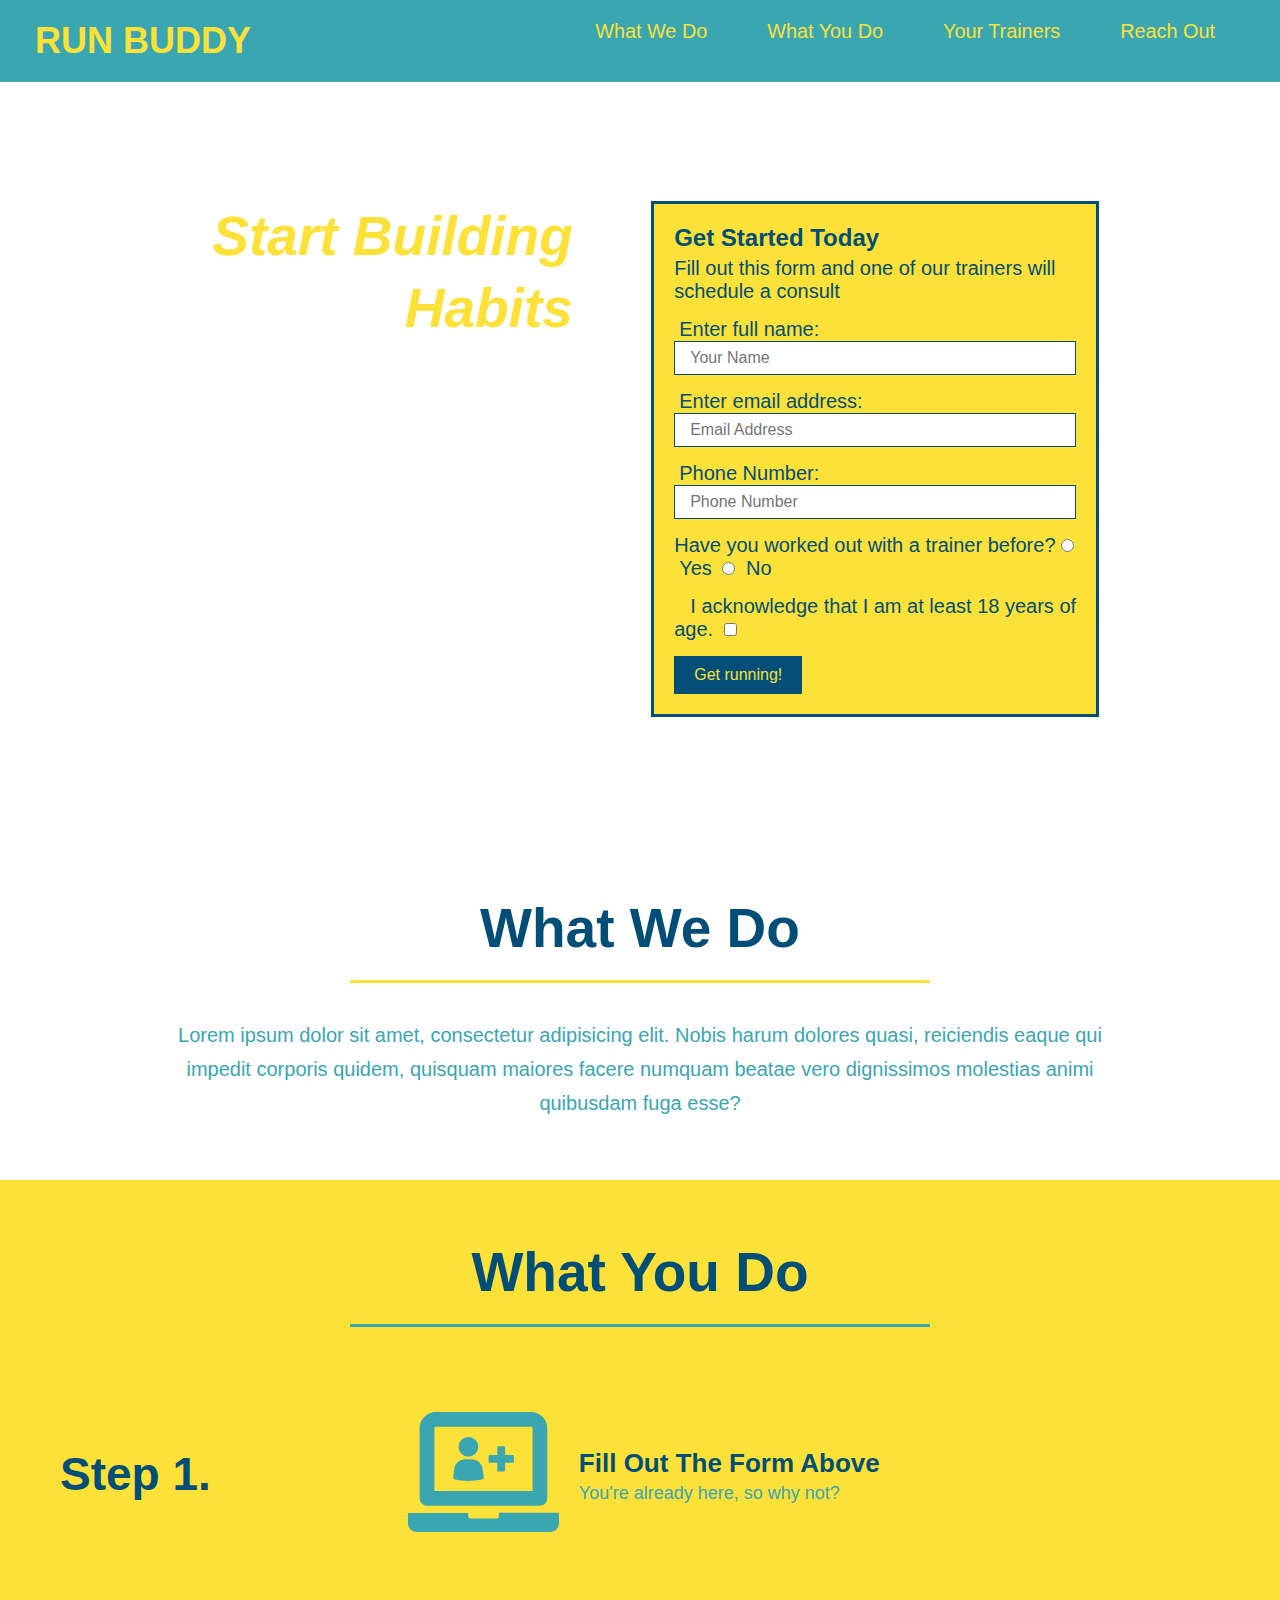
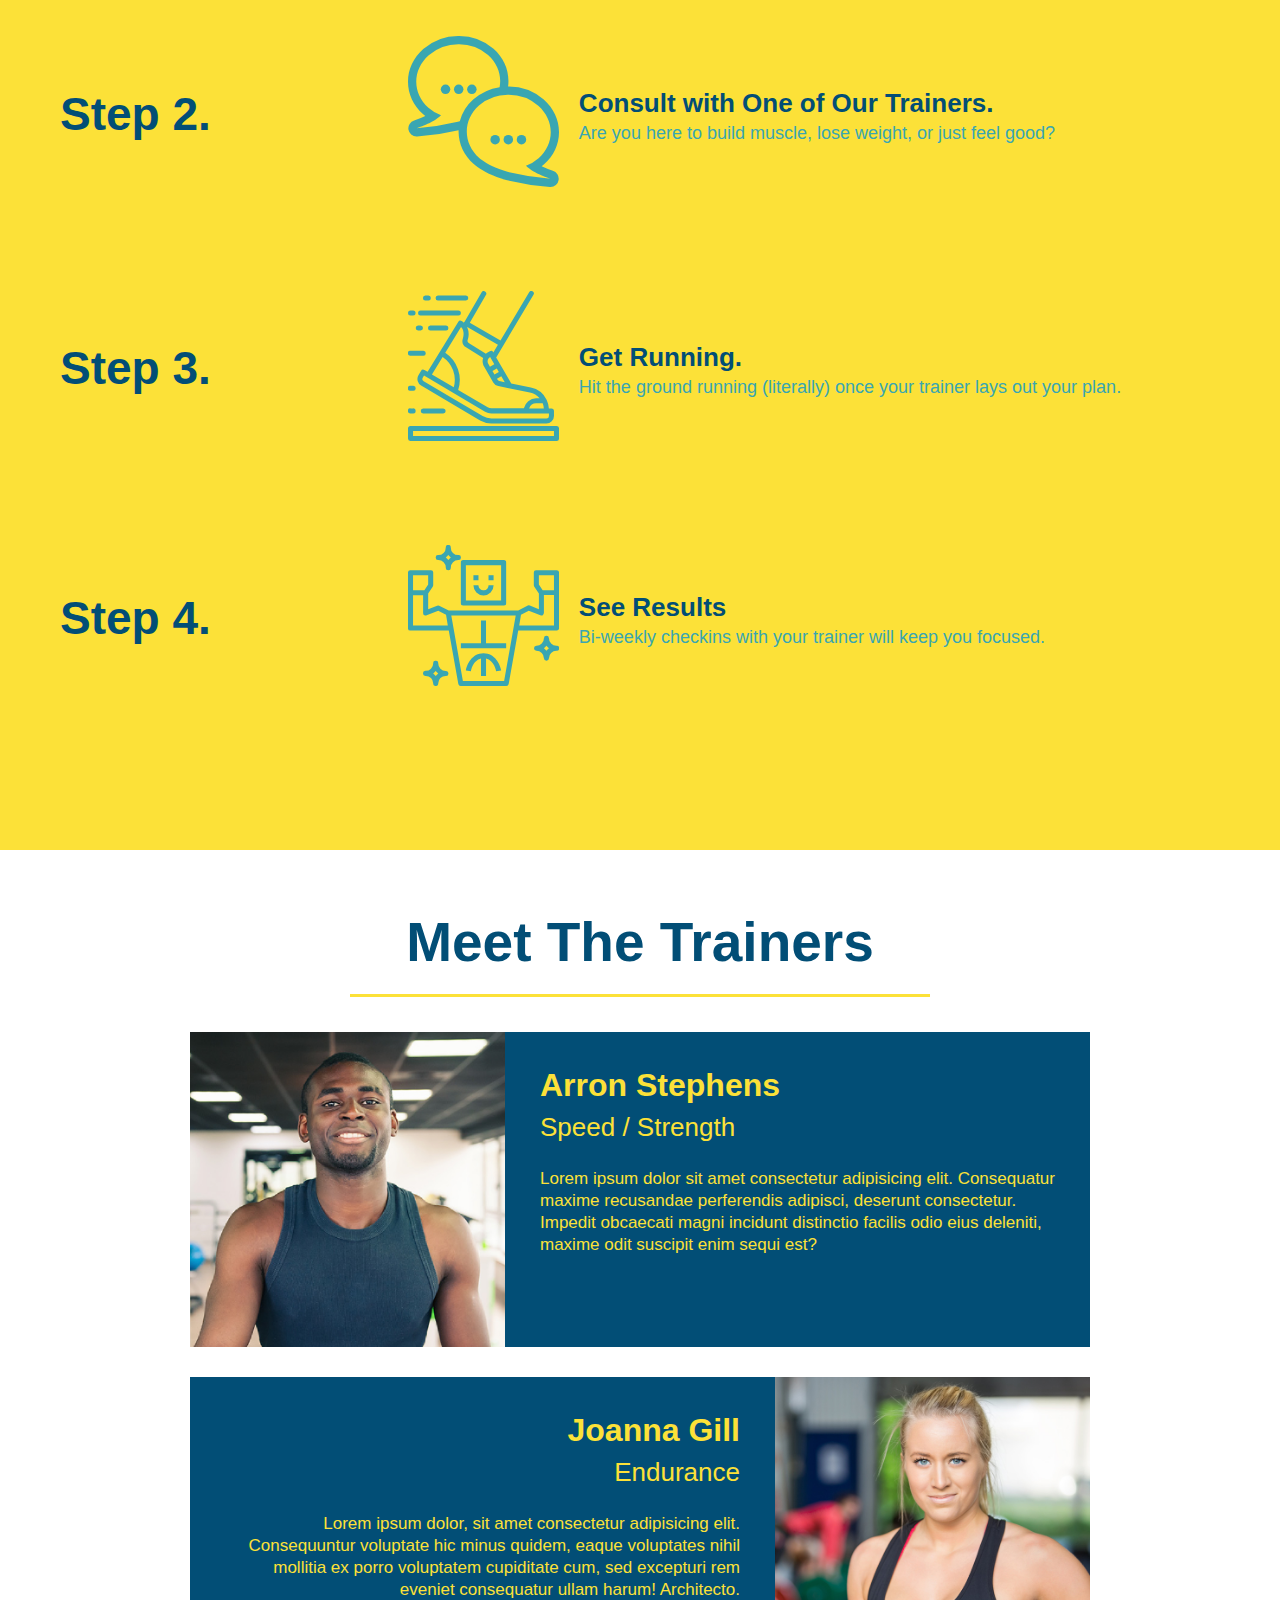
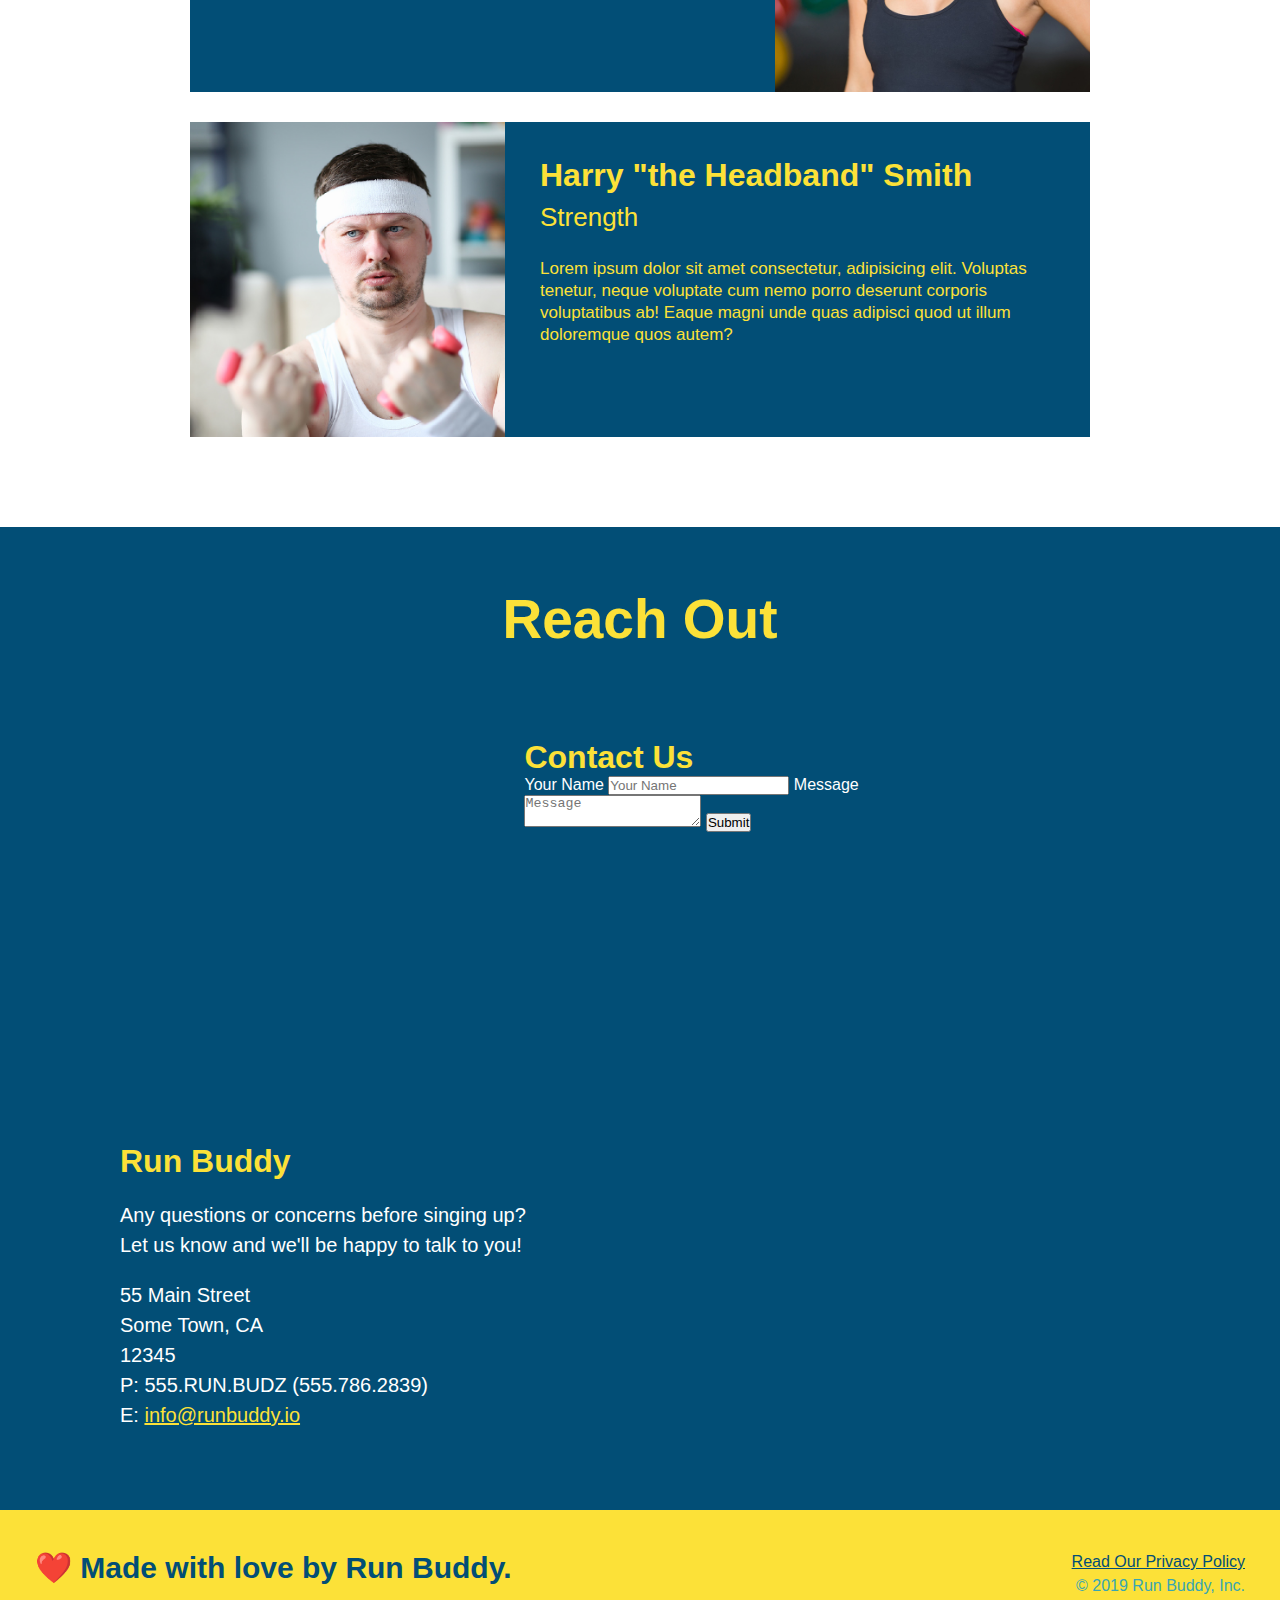
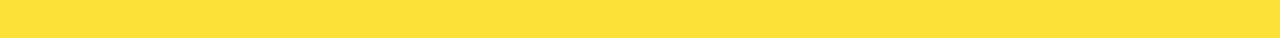
==== commit 960b4963: "add flexbox to the steps" ====
--- a/index.html
+++ b/index.html
@@ -80,7 +80,7 @@
       <!-- end hero-->
         
 
-      <!-- "what we do" section-->
+    <!-- "what we do" section-->
      <section id="what-we-do" class="intro">
 
       <div class="flex-row">
@@ -95,43 +95,77 @@
       </div>
       </section>
 
-      <!-- "what you do" section-->
-    <section id="what-you-do" class="steps">
+  <!-- "what you do" section-->
+  <section id="what-you-do" class="steps">
 
       <div class="flex-row">
         <h2 class="section-title secondary-border">What You Do</h2>
       </div>
 
-         <div>
-          <img src="./assests/images/01-04-svgs/step-1.svg" alt=""/>
-           <h3>Step 1: <span>Fill Out the Form Above.</span></h3>
-           <p>You're already here, so why not?</p>
-         </div>
-        
-         <div>
-          <img src="./assests/images/01-04-svgs/step-2.svg" alt="" />
-          <h3>Step 2: <span>Consult with One of Our Trainers.</span></h3>
-          <p>Are you here to build muscle, lose weight, or just feel good?</p>
-        </div>
-
-        <div>
-          <img src="./assests/images/01-04-svgs/step-3.svg" alt="" />
-          <h3>Step 3: <span>Get Running.</span></h3>
-          <p>Hit the ground running (literally) once your trainer lays out your plan.</p>
-        </div>
-
-        <div>
-          <img src="./assests/images/01-04-svgs/step-4.svg" alt="" />
-          <h3>Step 4: <span>See Results.</span></h3>
-          <p>Bi-weekly checkins with your trainer will keep you focused.</p>
-        </div>
-    </section> 
+    <!-- step 1 -->
+        <div class="step">
+          <h3>Step 1.</h3>
+          <div class="step-info">
+            <div class="step-img">
+              <img src="./assests/images/01-04-svgs/step-1.svg" alt=""/>
+            </div>
+            <div class="step-text">
+              <h4>Fill Out The Form Above</h4>
+              <p>You're already here, so why not?</p>
+            </div>
+          </div>
+        </div>
+
+    <!-- step 2 -->
+        <div class="step">
+          <h3>Step 2.</h3>
+          <div class="step-info">
+            <div class="step-img">
+              <img src="./assests/images/01-04-svgs/step-2.svg" alt="" />
+            </div>
+            <div class="step-text">
+              <h4>Consult with One of Our Trainers.</h4>
+              <p>Are you here to build muscle, lose weight, or just feel good?</p>
+            </div>
+          </div>
+        </div>
+
+    <!-- step 3 -->
+        <div class="step">
+          <h3>Step 3.</h3>
+          <div class="step-info">
+            <div class="step-img">
+              <img src="./assests/images/01-04-svgs/step-3.svg" alt="" />
+            </div>
+            <div class="step-text">
+              <h4>Get Running.</h4>
+              <p>Hit the ground running (literally) once your trainer lays out your plan.</p>
+            </div>
+          </div>
+        </div>
+
+    <!-- step 4 -->
+      <div class="step">
+        <h3>Step 4.</h3>
+        <div class="step-info">
+            <div class="step-img">
+              <img src="./assests/images/01-04-svgs/step-4.svg" alt="" />
+            </div>         
+          <div class="step-text">
+            <h4>See Results</h4>
+            <p>Bi-weekly checkins with your trainer will keep you focused.</p>
+          </div>
+        </div>
+      </div> 
+  </section> 
+    <!-- end what you do section -->
 
       <!-- "meet the trainers" section-->  
       <section id="your-trainers" class="trainers">
         <h2 class="section-title primary-border">
           Meet The Trainers
         </h2>
+
         <!-- first trainer bio-->
         <article class="trainer">
           <img src="./assests/images/01-05-trainers/trainer-1.jpg" alt="Arron Stephens in his workout clothes, ready to pump iron" />
@@ -142,6 +176,7 @@
             </p>
             </div>
         </article>
+
         <!-- second trainer bio-->
         <article class="trainer">
           <div class="trainer-bio text-right">
@@ -153,6 +188,7 @@
           </div>
           <img src="./assests/images/01-05-trainers/trainer-2.jpg" alt="Joanna Gill cooling off after a workout" />
       </article>
+
       <!-- third trainer bio-->
       <article class="trainer">
         <img src="./assests/images/01-05-trainers/trainer-3.jpg">
@@ -185,6 +221,7 @@
            referrerpolicy="no-referrer-when-downgrade">
           </iframe>
 
+          <!-- contact us -->
           <div class="contact-form">
             <h3>Contact Us</h3>
             <form>
--- a/assests/style.css
+++ b/assests/style.css
@@ -176,33 +176,51 @@
 .secondary-border {
     border-color: #39a6b2;
 }
-
-.steps div {
-    margin-bottom: 80px;
-}
-
-.steps img {
-    width: 15%;
-    margin: 10px 0;
-}
-
-.steps h3 {
+/* steps section */
+.step h3 {
     color: #024e76;
     font-size: 46px;
-    margin-top: 10px;
-}
-
-.steps p {
+    flex: 1 30%;
+}
+
+.step-info {
+    flex: 2 70%;
+    display: flex;
+    flex-wrap: wrap;
+    align-items: center;
+}
+
+.step-text p {
     color: #39a6b2;
-    font-size: 23px;
-}
-
-.steps span {
-    font-size: 38px;
-}
-
-.trainers {
-    
+    font-size: 18px;
+}
+
+.step-text h4 {
+    font-size: 26px;
+    line-height: 1.5;
+    color: #024e76;
+}
+
+.step {
+    margin: 50px auto;
+    padding-bottom: 50px;
+    display: flex;
+    flex-wrap: wrap;
+    align-items: center;
+    justify-content: space-between;
+}
+
+.step-img {
+    flex: 1 12%;
+    margin-right: 20px;
+}
+
+.step-text {
+    flex: 12;
+}
+
+.step-img img {
+    max-width: 100%;
 }
 
 .trainer {
